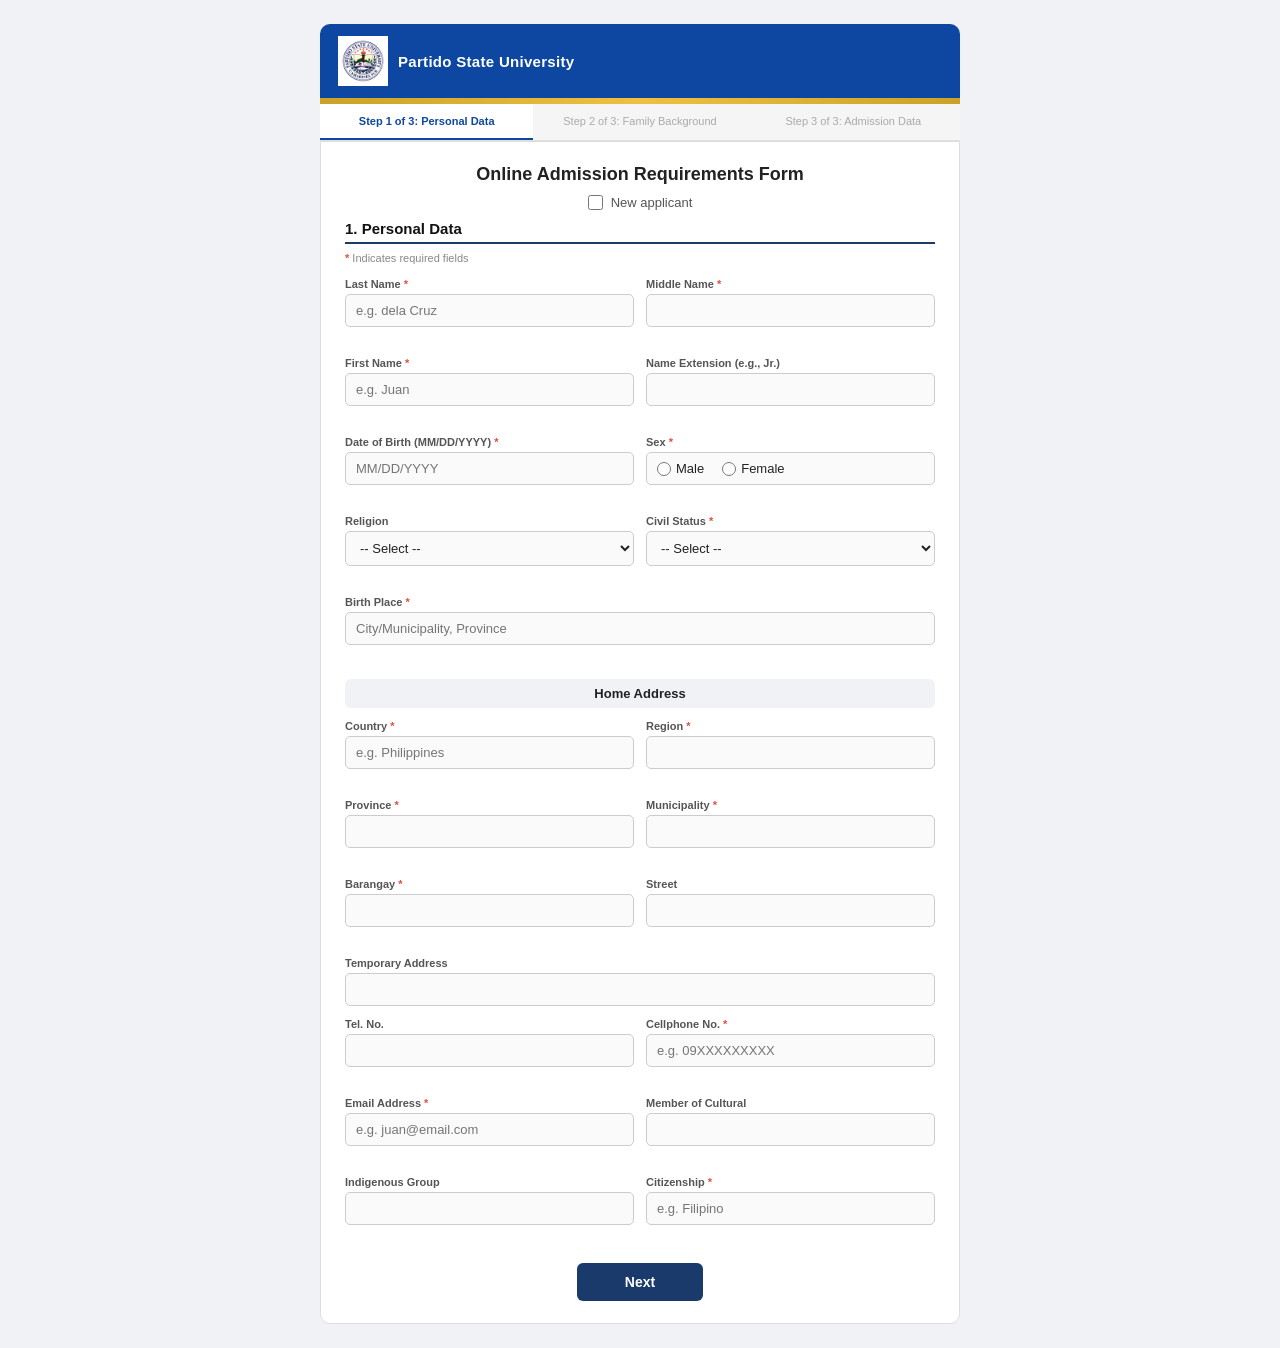
==== Frontend/index.html @ a552ed71 "Add files via upload" ====
<!DOCTYPE html>
<html lang="en">
<head>
  <meta charset="UTF-8">
  <meta name="viewport" content="width=device-width, initial-scale=1.0">
  <title>PSU Online Admission Requirements Form</title>
  <link rel="stylesheet" href="style.css">
</head>
<body>

<div class="wrap">
  
  <!-- ============================
       POPUP: Required Fields
  ============================= -->
  <div class="popup-overlay" id="popupRequired">
    <div class="popup-box">
      <div class="popup-icon">&#9888;</div>
      <h3>Required Fields Incomplete</h3>
      <p>Please fill up all required fields marked with <span class="asterisk">*</span> before proceeding to the next step.</p>
      <button class="popup-btn" onclick="closePopup('popupRequired')">OK, Got it</button>
    </div>
  </div>

  <!-- ============================
       POPUP: Requirements per Type
  ============================= -->
  <div class="popup-overlay" id="popupReqs">
    <div class="popup-box">
      <div class="popup-header" id="popupReqHeader"></div>
      <div class="popup-note">
        &#128247; <strong>Note:</strong> Please take a screenshot of these requirements for your reference.
      </div>
      <ul class="req-list" id="popupReqList"></ul>
      <button class="popup-btn" onclick="closePopup('popupReqs')">OK, I Got It</button>
    </div>
  </div>

  <!-- University Header -->
  <div class="university-header">
     <img src="logo.jpg" alt="PSU Logo" class="logo">
    <span>Partido State University</span>
  </div>
  <div class="gold-bar"></div>


  <!-- Step Tabs -->
  <div class="steps-bar">
    <div class="step-tab active" id="tab1">Step 1 of 3: Personal Data</div>
    <div class="step-tab" id="tab2">Step 2 of 3: Family Background</div>
    <div class="step-tab" id="tab3">Step 3 of 3: Admission Data</div>
  </div>

  <div class="card">
    <div class="card-inner">

      <div class="form-title"> Online Admission Requirements Form</div>

      <!-- New Applicant Checkbox + Control No -->
      <div class="new-applicant">
        <input type="checkbox" id="newApplicantCheck" onchange="toggleControlNo()">
        <label for="newApplicantCheck">New applicant</label>
      </div>
      <div class="control-row" id="controlRow">
        <span class="control-no">Control No: <span id="ctrlNo"></span></span>
        <div class="control-notice">
          &#128247; Please <strong>take note</strong> or <strong>screenshot</strong> your Control No. — you will need it to check for <strong>Approval</strong>, <strong>Exam Result</strong>, and your <strong>Login ID &amp; Password</strong>.
        </div>
      </div>

      <!-- ================================================
           STEP 1: Personal Data
      ================================================= -->
      <div class="step-page active" id="page1">
        <div class="section-title">1. Personal Data</div>
        <p class="req-note"><span class="asterisk">*</span> Indicates required fields</p>
        
        <div class="row2">
          <div class="field">
            <label>Last Name <span class="asterisk">*</span></label>
            <input type="text" class="caps" id="pLastName" placeholder="e.g. dela Cruz">
            <div class="hint" id="hLastName"></div>
          </div>
          <div class="field">
            <label>Middle Name <span class="asterisk">*</span></label>
            <input type="text" class="caps" id="pMiddleName" placeholder="">
          </div>
        </div>

        <div class="row2">
          <div class="field">
            <label>First Name <span class="asterisk">*</span></label>
            <input type="text" class="caps" id="pFirstName" placeholder="e.g. Juan">
            <div class="hint" id="hFirstName"></div>
          </div>
          <div class="field">
            <label>Name Extension (e.g., Jr.)</label>
            <input type="text" class="caps" id="pNameExt" placeholder="">
          </div>
        </div>

        <div class="row2">
          <div class="field">
            <label>Date of Birth (MM/DD/YYYY) <span class="asterisk">*</span></label>
            <input type="text" class="caps" id="pDOB" placeholder="MM/DD/YYYY">
            <div class="hint" id="hDOB"></div>
          </div>
          <div class="sex-field">
            <label>Sex <span class="asterisk">*</span></label>
            <div class="radio-row" id="sexRow">
              <label><input type="radio" name="sex" value="Male"> Male</label>
              <label><input type="radio" name="sex" value="Female"> Female</label>
            </div>
            <div class="hint" id="hSex"></div>
          </div>
        </div>

        <div class="row2">
          <div class="field">
            <label>Religion</label>
            <select id="pReligion">
              <option value="">-- Select --</option>
              <option>Roman Catholic</option>
              <option>Islam</option>
              <option>Iglesia ni Cristo</option>
              <option>Born Again Christian</option>
              <option>Other</option>
            </select>
          </div>
          <div class="field">
            <label>Civil Status <span class="asterisk">*</span></label>
            <select id="pCivilStatus">
              <option value="">-- Select --</option>
              <option>Single</option>
              <option>Married</option>
              <option>Widowed</option>
              <option>Separated</option>
            </select>
            <div class="hint" id="hCivilStatus"></div>
          </div>
        </div>

        <div class="field full">
          <label>Birth Place <span class="asterisk">*</span></label>
          <input type="text" class="caps" id="pBirthPlace" placeholder="City/Municipality, Province">
          <div class="hint" id="hBirthPlace"></div>
        </div>

        <div class="subsection">Home Address</div>

        <div class="row2">
          <div class="field">
            <label>Country <span class="asterisk">*</span></label>
            <input type="text" class="caps" id="pCountry" placeholder="e.g. Philippines">
            <div class="hint" id="hCountry"></div>
          </div>
          <div class="field">
            <label>Region <span class="asterisk">*</span></label>
            <input type="text" class="caps" id="pRegion" placeholder="">
            <div class="hint" id="hRegion"></div>
          </div>
        </div>

        <div class="row2">
          <div class="field">
            <label>Province <span class="asterisk">*</span></label>
            <input type="text" class="caps" id="pProvince" placeholder="">
            <div class="hint" id="hProvince"></div>
          </div>
          <div class="field">
            <label>Municipality <span class="asterisk">*</span></label>
            <input type="text" class="caps" id="pMunicipality" placeholder="">
            <div class="hint" id="hMunicipality"></div>
          </div>
        </div>

        <div class="row2">
          <div class="field">
            <label>Barangay <span class="asterisk">*</span></label>
            <input type="text" class="caps" id="pBarangay" placeholder="">
            <div class="hint" id="hBarangay"></div>
          </div>
          <div class="field">
            <label>Street</label>
            <input type="text" class="caps" id="pStreet" placeholder="">
          </div>
        </div>

        <div class="field full">
          <label>Temporary Address</label>
          <input type="text" class="caps" id="pTempAddr" placeholder="">
        </div>

        <div class="row2">
          <div class="field">
            <label>Tel. No.</label>
            <input type="text" id="pTelNo" placeholder="">
          </div>
          <div class="field">
            <label>Cellphone No. <span class="asterisk">*</span></label>
            <input type="text" id="pCellNo" placeholder="e.g. 09XXXXXXXXX">
            <div class="hint" id="hCellNo"></div>
          </div>
        </div>

        <div class="row2">
          <div class="field">
            <label>Email Address <span class="asterisk">*</span></label>
            <input type="email" id="pEmail" placeholder="e.g. juan@email.com">
            <div class="hint" id="hEmail"></div>
          </div>
          <div class="field">
            <label>Member of Cultural</label>
            <input type="text" class="caps" id="pCultural" placeholder="">
          </div>
        </div>

        <div class="row2">
          <div class="field">
            <label>Indigenous Group</label>
            <input type="text" class="caps" id="pIndigenous" placeholder="">
          </div>
          <div class="field">
            <label>Citizenship <span class="asterisk">*</span></label>
            <input type="text" class="caps" id="pCitizenship" placeholder="e.g. Filipino">
            <div class="hint" id="hCitizenship"></div>
          </div>
        </div>

        <div class="btn-row">
          <button class="btn-next" onclick="goStep(2)">Next</button>
        </div>
      </div><!-- end page1 -->

      <!-- ================================================
           STEP 2: Family Background
      ================================================= -->
      <div class="step-page" id="page2">
        <div class="section-title">2. Family Background</div>

        <div class="subsection">Father</div>
        <div class="row2">
          <div class="field">
            <label>Last Name <span class="asterisk">*</span></label>
            <input type="text" class="caps" id="fLastName" placeholder="">
          </div>
          <div class="field">
            <label>Middle Name <span class="asterisk">*</span></label>
            <input type="text" class="caps" id="fMiddleName" placeholder="">
          </div>
        </div>
        <div class="row2">
          <div class="field">
            <label>First Name <span class="asterisk">*</span></label>
            <input type="text" class="caps" id="fFirstName" placeholder="">
          </div>
          <div class="field">
            <label>CP No.</label>
            <input type="text" id="fCP" placeholder="">
          </div>
        </div>
        <div class="row2">
          <div class="field">
            <label>Occupation</label>
            <input type="text" class="caps" id="fOccupation" placeholder="">
          </div>
          <div class="field">
            <label>Annual Income</label>
            <select id="fIncome">
              <option value="">-- Select --</option>
              <option>Below &#8369;50,000</option>
              <option>&#8369;50,000 &#8211; &#8369;100,000</option>
              <option>&#8369;100,001 &#8211; &#8369;200,000</option>
              <option>Above &#8369;200,000</option>
            </select>
          </div>
        </div>

        <div class="subsection">Mother's Maiden Name</div>
        <div class="row2">
          <div class="field">
            <label>Last Name <span class="asterisk">*</span></label>
            <input type="text" class="caps" id="mLastName" placeholder="">
          </div>
          <div class="field">
            <label>Middle Name <span class="asterisk">*</span></label>
            <input type="text" class="caps" id="mMiddleName" placeholder="">
          </div>
        </div>
        <div class="row2">
          <div class="field">
            <label>First Name <span class="asterisk">*</span></label>
            <input type="text" class="caps" id="mFirstName" placeholder="">
          </div>
          <div class="field">
            <label>CP No.</label>
            <input type="text" id="mCP" placeholder="">
          </div>
        </div>
        <div class="row2">
          <div class="field">
            <label>Occupation</label>
            <input type="text" class="caps" id="mOccupation" placeholder="">
          </div>
          <div class="field">
            <label>Annual Income</label>
            <select id="mIncome">
              <option value="">-- Select --</option>
              <option>Below &#8369;50,000</option>
              <option>&#8369;50,000 &#8211; &#8369;100,000</option>
              <option>&#8369;100,001 &#8211; &#8369;200,000</option>
              <option>Above &#8369;200,000</option>
            </select>
          </div>
        </div>

        <div class="subsection">Guardian</div>
        <div class="field full">
          <label>Complete Name <span class="asterisk">*</span></label>
          <input type="text" class="caps" id="gName" placeholder="">
        </div>
        <div class="row2">
          <div class="field">
            <label>CP No. <span class="asterisk">*</span></label>
            <input type="text" id="gCP" placeholder="">
          </div>
          <div class="field">
            <label>Relationship <span class="asterisk">*</span></label>
            <select id="gRelationship">
              <option value="">-- Select --</option>
              <option>Parent</option>
              <option>Sibling</option>
              <option>Grandparent</option>
              <option>Aunt/Uncle</option>
              <option>Other</option>
            </select>
          </div>
        </div>

        <div class="btn-row">
          <button class="btn-back" onclick="goStep(1)">Back</button>
          <button class="btn-next" onclick="goStep(3)">Next</button>
        </div>
      </div><!-- end page2 -->

      <!-- ================================================
           STEP 3: Admission Data
      ================================================= -->
      <div class="step-page" id="page3">
        <div class="section-title">3. Admission Data</div>

        <div class="row2">
          <div class="field">
            <label>Admission for <span class="asterisk">*</span></label>
            <select id="admFor">
              <option value="">-- Select --</option>
              <option>College</option>
              <option>Graduate School</option>
            </select>
            <div class="hint" id="hAdmFor"></div>
          </div>
          <div class="field">
            <label>As <span class="asterisk">*</span></label>
            <select id="admAs" onchange="onApplicantTypeChange()">
              <option value="">-- Select --</option>
              <option value="Freshman">Freshman</option>
              <option value="Transferee">Transferee</option>
              <option value="Shifter">Shifter</option>
              <option value="Returnee">Returnee</option>
              <option value="PEPT/ALS Graduate">PEPT/ALS Graduate</option>
            </select>
            <div class="hint" id="hAdmAs"></div>
          </div>
        </div>

        <!-- Required Docs Box (shown after selecting type) -->
        <div class="docs-section" id="docsSection">
          <div class="docs-header">
            Required Documents &nbsp;
            <span class="docs-type-label" id="docsTypeLabel"></span>
          </div>
          <div class="docs-info" id="docsInfo"></div>
          <button class="view-req-btn" onclick="showReqPopup()">&#128196; View Requirements</button>
        </div>

        <div class="notice-red">"Please do NOT abbreviate the name of school below."</div>

        <div class="row2">
          <div class="field">
            <label>Name of School <span class="asterisk">*</span></label>
            <input type="text" class="caps" id="sSchoolName" placeholder="">
            <div class="hint" id="hSchoolName"></div>
          </div>
          <div class="field">
            <label>Address of School <span class="asterisk">*</span></label>
            <input type="text" class="caps" id="sSchoolAddr" placeholder="">
            <div class="hint" id="hSchoolAddr"></div>
          </div>
        </div>

        <div class="row2">
          <div class="field">
            <label>Strand</label>
            <input type="text" class="caps" id="sStrand" placeholder="">
          </div>
          <div class="field">
            <label>Year Graduated</label>
            <input type="text" id="sYearGrad" placeholder="">
          </div>
        </div>

        <div class="field full">
          <label>G.W.A &#8211; General Weighted Average</label>
          <input type="text" id="sGWA" placeholder="">
        </div>

        <div class="subsection">Last School Attended (For Transferees)</div>
        <div class="row2">
          <div class="field">
            <label>Name of School</label>
            <input type="text" class="caps" id="tSchoolName" placeholder="">
          </div>
          <div class="field">
            <label>Address of School</label>
            <input type="text" class="caps" id="tSchoolAddr" placeholder="">
          </div>
        </div>
        <div class="row2">
          <div class="field">
            <label>Program</label>
            <input type="text" class="caps" id="tProgram" placeholder="">
          </div>
          <div class="field">
            <label>Last Year Attended (Ex: 2025)</label>
            <input type="text" id="tLastYear" placeholder="">
          </div>
        </div>
        <div class="field full">
          <label>Last Year Level (Ex: 1)</label>
          <input type="text" id="tLastLevel" placeholder="">
        </div>

        <div class="subsection">Incoming Year Level</div>
        <div class="row2">
          <div class="field">
            <label>Year Level (Ex: 1)</label>
            <input type="text" id="iYearLevel" placeholder="">
          </div>
          <div class="field">
            <label>Learner's Ref. No.</label>
            <input type="text" id="iLRN" placeholder="">
          </div>
        </div>
        <div class="field full">
          <label>Campus <span class="asterisk">*</span></label>
          <input type="text" class="caps" id="iCampus" placeholder="">
          <div class="hint" id="hCampus"></div>
        </div>

        <div class="row2">
          <div class="field">
            <label>1. Preferred Course <span class="asterisk">*</span></label>
            <input type="text" class="caps" id="c1" placeholder="">
            <div class="hint" id="hC1"></div>
          </div>
          <div class="field">
            <label>2. Second Course</label>
            <input type="text" class="caps" id="c2" placeholder="">
          </div>
        </div>
        <div class="field full">
          <label>3. Third Course</label>
          <input type="text" class="caps" id="c3" placeholder="">
        </div>

        <div class="confirm-row">
          <input type="checkbox" id="confirmCheck">
          <label for="confirmCheck">Confirm that the information above is correct</label>
        </div>

        <div class="btn-row">
          <button class="btn-back" onclick="goStep(2)">Back</button>
          <button class="btn-next" onclick="submitForm()">Submit</button>
        </div>
      </div><!-- end page3 -->

    </div><!-- card-inner -->
  </div><!-- card -->
</div><!-- wrap -->

<script src="script.js"></script>
</body>
</html>
---- Frontend/style.css ----
/* ===========================
   PSU Online Admission Form
   style.css
=========================== */

* {
  box-sizing: border-box;
  margin: 0;
  padding: 0;
}

body {
  font-family: Arial, sans-serif;
  background: #f0f2f5;
  padding: 24px 16px;
  min-height: 100vh;
}

.wrap {
  max-width: 640px;
  margin: 0 auto;
}

.header {
  display: flex;
  align-items: center;
  gap: 10px;
}

.logo {
  width: 50px;
  height: 50px;
}

/* ============================
   POPUP OVERLAYS
============================ */
.popup-overlay {
  display: none;
  position: fixed;
  inset: 0;
  background: rgba(0, 0, 0, 0.55);
  z-index: 999;
  align-items: center;
  justify-content: center;
}

.popup-overlay.open {
  display: flex;
}

.popup-box {
  background: #fff;
  border-radius: 12px;
  padding: 28px 28px;
  max-width: 400px;
  width: 92%;
  text-align: center;
  box-shadow: 0 10px 40px rgba(0, 0, 0, 0.22);
  animation: popIn 0.2s ease;
}

@keyframes popIn {
  from { transform: scale(0.85); opacity: 0; }
  to   { transform: scale(1);    opacity: 1; }
}

.popup-icon {
  font-size: 40px;
  color: #e67e22;
  margin-bottom: 10px;
}

.popup-box h3 {
  font-size: 16px;
  color: #222;
  margin-bottom: 10px;
}

.popup-box p {
  font-size: 13px;
  color: #555;
  line-height: 1.6;
}

/* Requirements popup — left-aligned */
.popup-header {
  font-size: 15px;
  font-weight: 700;
  color: #0d47a1;
  text-align: left;
  border-bottom: 2px solid #0d47a1;
  padding-bottom: 8px;
  margin-bottom: 12px;
}

.popup-note {
  background: #fffbe6;
  border: 1px solid #ffcc00;
  border-radius: 6px;
  padding: 9px 12px;
  font-size: 12px;
  color: #7a5200;
  line-height: 1.5;
  text-align: left;
  margin-bottom: 12px;
}

.req-list {
  padding-left: 20px;
  display: flex;
  flex-direction: column;
  gap: 8px;
  text-align: left;
}

.req-list li {
  font-size: 13px;
  color: #333;
  line-height: 1.5;
}

.popup-btn {
  margin-top: 18px;
  width: 100%;
  padding: 10px;
  background: #0d47a1;
  color: #fff;
  border: none;
  border-radius: 6px;
  font-size: 13px;
  font-weight: 700;
  cursor: pointer;
  transition: background 0.15s;
}

.popup-btn:hover {
  background: #0d47a1;
}

/* ============================
   UNIVERSITY HEADER
============================ */
.university-header {
  display: flex;
  align-items: center;
  gap: 10px;
  background: #0d47a1;
  padding: 12px 18px;
  border-radius: 10px 10px 0 0;
}

.uni-logo {
  width: 40px;
  height: 40px;
  border-radius: 50%;
  background: #fff;
  display: flex;
  align-items: center;
  justify-content: center;
  font-size: 11px;
  font-weight: 700;
  color: #0d47a1;
  flex-shrink: 0;
}

.university-header span {
  color: #fff;
  font-size: 15px;
  font-weight: 700;
  letter-spacing: 0.02em;
}

.gold-bar {
  height: 6px;
  background: linear-gradient(90deg, #c9a227, #f0c040, #c9a227);
}

/* ============================
   STEP TABS
============================ */
.steps-bar {
  display: flex;
  background: #f5f5f5;
  border-bottom: 1px solid #e0e0e0;
}

.step-tab {
  flex: 1;
  padding: 10px 6px;
  font-size: 11px;
  text-align: center;
  color: #aaa;
  border-bottom: 2px solid transparent;
  line-height: 1.3;
  transition: color 0.2s, border-color 0.2s, background 0.2s;
}

.step-tab.active {
  color: #0d47a1;
  border-bottom-color: #0d47a1;
  font-weight: 700;
  background: #fff;
}

.step-tab.done {
  color: #adb5bd;
}

/* ============================
   CARD
============================ */
.card {
  background: #fff;
  border: 1px solid #ddd;
  border-radius: 0 0 10px 10px;
}

.card-inner {
  padding: 22px 24px;
}

/* ============================
   FORM HEADER
============================ */
.form-title {
  font-size: 18px;
  font-weight: 700;
  text-align: center;
  color: #222;
  margin-bottom: 10px;
}

.new-applicant {
  display: flex;
  align-items: center;
  gap: 8px;
  justify-content: center;
  font-size: 13px;
  color: #555;
  margin-bottom: 10px;
}

.new-applicant input[type="checkbox"] {
  width: 15px;
  height: 15px;
  accent-color: #1a3a6b;
  cursor: pointer;
}

.new-applicant label {
  cursor: pointer;
  font-size: 13px;
  color: #555;
}

/* Control Number — hidden by default */
.control-row {
  display: none;
  text-align: center;
  margin-bottom: 14px;
  animation: fadeIn 0.3s ease;
}

@keyframes fadeIn {
  from { opacity: 0; transform: translateY(-6px); }
  to   { opacity: 1; transform: translateY(0); }
}

.control-no {
  font-size: 14px;
  font-weight: 700;
  color: #1a3a6b;
  text-decoration: underline;
  display: block;
  margin-bottom: 6px;
}

.control-notice {
  background: #fffbe6;
  border: 1px solid #f0c040;
  border-radius: 6px;
  padding: 9px 14px;
  font-size: 12px;
  color: #7a5200;
  line-height: 1.6;
}

/* ============================
   SECTION & SUBSECTION TITLES
============================ */
.section-title {
  font-size: 15px;
  font-weight: 700;
  color: #111;
  border-bottom: 2px solid #1a3a6b;
  padding-bottom: 5px;
  margin-bottom: 8px;
}

.req-note {
  font-size: 11px;
  color: #888;
  margin-bottom: 14px;
}

.subsection {
  font-size: 13px;
  font-weight: 700;
  text-align: center;
  color: #222;
  background: #f0f2f5;
  padding: 7px;
  border-radius: 6px;
  margin: 16px 0 12px;
}

.notice-red {
  font-size: 12px;
  color: #c0392b;
  font-style: italic;
  text-align: center;
  margin: 6px 0 12px;
  font-weight: 700;
}

/* ============================
   ASTERISK
============================ */
.asterisk {
  color: #e74c3c;
  font-weight: 700;
}

/* ============================
   REQUIRED DOCS SECTION (Step 3)
============================ */
.docs-section {
  display: none;
  background: #eaf2ff;
  border: 1px solid #aac4e8;
  border-radius: 8px;
  padding: 12px 14px;
  margin-bottom: 14px;
  animation: fadeIn 0.25s ease;
}

.docs-header {
  font-size: 13px;
  font-weight: 700;
  color: #1a3a6b;
  margin-bottom: 6px;
}

.docs-type-label {
  display: inline-block;
  background: #1a3a6b;
  color: #fff;
  font-size: 11px;
  border-radius: 4px;
  padding: 2px 8px;
  margin-left: 4px;
  font-weight: 600;
}

.docs-info {
  font-size: 12px;
  color: #555;
  margin-bottom: 10px;
  line-height: 1.5;
}

.view-req-btn {
  padding: 8px 18px;
  background: #1a3a6b;
  color: #fff;
  border: none;
  border-radius: 5px;
  font-size: 12px;
  font-weight: 700;
  cursor: pointer;
  transition: background 0.15s;
}

.view-req-btn:hover {
  background: #14305a;
}

/* ============================
   GRID LAYOUTS
============================ */
.row2 {
  display: grid;
  grid-template-columns: 1fr 1fr;
  gap: 12px;
  margin-bottom: 12px;
}

/* ============================
   FORM FIELDS
============================ */
.field {
  display: flex;
  flex-direction: column;
  gap: 4px;
}

.field.full {
  margin-bottom: 12px;
}

.field label,
.sex-field > label {
  font-size: 11px;
  color: #555;
  font-weight: 600;
}

.field input,
.field select {
  padding: 8px 10px;
  border: 1px solid #ccc;
  border-radius: 5px;
  background: #fafafa;
  color: #222;
  font-size: 13px;
  width: 100%;
  transition: border-color 0.15s, box-shadow 0.15s;
}

.field input:focus,
.field select:focus {
  outline: none;
  border-color: #1a3a6b;
  box-shadow: 0 0 0 3px rgba(26, 58, 107, 0.12);
  background: #fff;
}

.field input.err,
.field select.err {
  border-color: #e74c3c;
  background: #fff8f8;
}

/* ============================
   HINT / ERROR TEXT
============================ */
.hint {
  font-size: 11px;
  color: #e74c3c;
  min-height: 14px;
}

/* ============================
   SEX RADIO ROW
============================ */
.sex-field {
  display: flex;
  flex-direction: column;
  gap: 4px;
}

.radio-row {
  display: flex;
  align-items: center;
  gap: 18px;
  padding: 8px 10px;
  border: 1px solid #ccc;
  border-radius: 5px;
  background: #fafafa;
}

.radio-row.err {
  border-color: #e74c3c;
  background: #fff8f8;
}

.radio-row label {
  font-size: 13px;
  color: #222;
  display: flex;
  align-items: center;
  gap: 5px;
  cursor: pointer;
  font-weight: 400;
}

.radio-row input[type="radio"] {
  accent-color: #1a3a6b;
  width: 14px;
  height: 14px;
}

/* ============================
   CONFIRM ROW
============================ */
.confirm-row {
  display: flex;
  align-items: center;
  gap: 8px;
  font-size: 13px;
  color: #333;
  margin: 14px 0 4px;
}

.confirm-row input[type="checkbox"] {
  width: 14px;
  height: 14px;
  accent-color: #1a3a6b;
  cursor: pointer;
}

.confirm-row label {
  cursor: pointer;
}

/* ============================
   BUTTONS
============================ */
.btn-row {
  display: flex;
  justify-content: center;
  gap: 12px;
  margin-top: 20px;
}

.btn-next {
  padding: 11px 48px;
  background: #1a3a6b;
  color: #fff;
  border: none;
  border-radius: 6px;
  font-size: 14px;
  font-weight: 700;
  cursor: pointer;
  transition: background 0.15s, transform 0.1s;
}

.btn-next:hover { background: #14305a; }
.btn-next:active { transform: scale(0.97); }

.btn-back {
  padding: 11px 32px;
  background: #e8e8e8;
  color: #333;
  border: 1px solid #ccc;
  border-radius: 6px;
  font-size: 14px;
  font-weight: 700;
  cursor: pointer;
  transition: background 0.15s;
}

.btn-back:hover { background: #d8d8d8; }

/* ============================
   STEP PAGES
============================ */
.step-page {
  display: none;
}

.step-page.active {
  display: block;
}

/* ============================
   RESPONSIVE
============================ */
@media (max-width: 480px) {
  .row2 { grid-template-columns: 1fr; }
  .card-inner { padding: 16px; }
  .step-tab { font-size: 10px; padding: 8px 4px; }
}
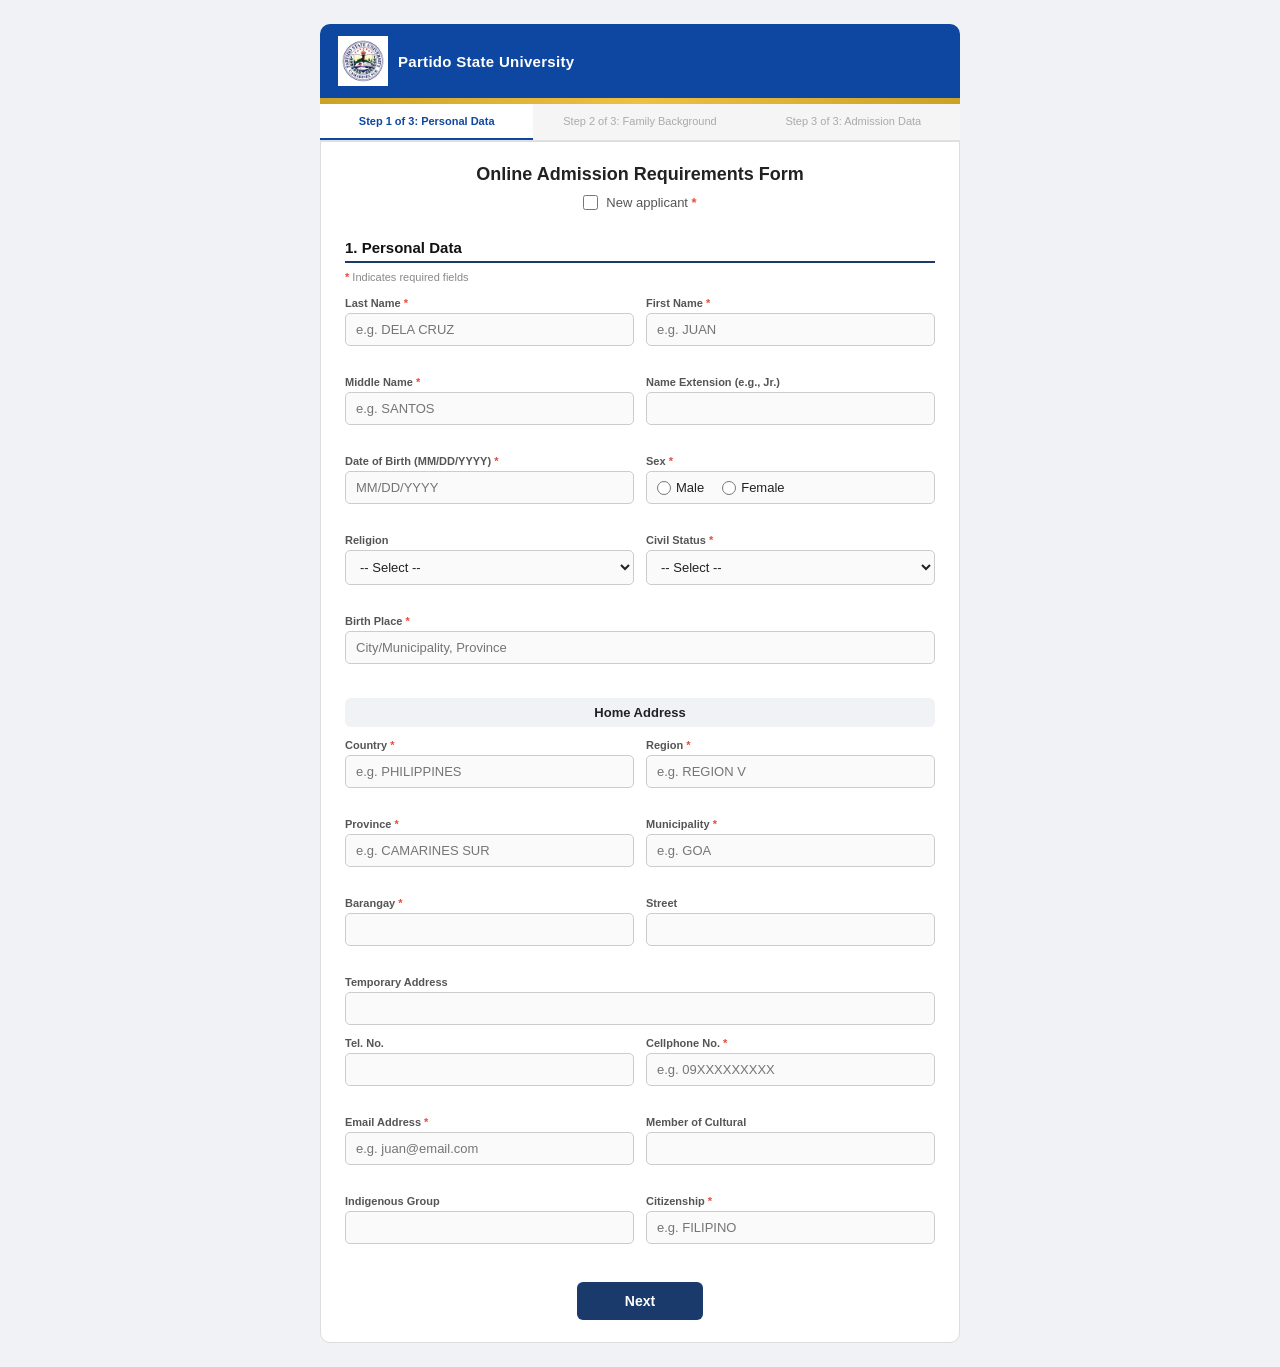
==== commit ed228b09: "Update index.html" ====
--- a/Frontend/index.html
+++ b/Frontend/index.html
@@ -2,7 +2,7 @@
 <html lang="en">
 <head>
   <meta charset="UTF-8">
-  <meta name="viewport" content="width=device-width, initial-scale=1.0">
+  <meta name="viewport" content="width=device-width, initial-scale=1.0, user-scalable=yes">
   <title>PSU Online Admission Requirements Form</title>
   <link rel="stylesheet" href="style.css">
 </head>
@@ -15,7 +15,7 @@
   ============================= -->
   <div class="popup-overlay" id="popupRequired">
     <div class="popup-box">
-      <div class="popup-icon">&#9888;</div>
+      <div class="popup-icon">⚠️</div>
       <h3>Required Fields Incomplete</h3>
       <p>Please fill up all required fields marked with <span class="asterisk">*</span> before proceeding to the next step.</p>
       <button class="popup-btn" onclick="closePopup('popupRequired')">OK, Got it</button>
@@ -29,20 +29,31 @@
     <div class="popup-box">
       <div class="popup-header" id="popupReqHeader"></div>
       <div class="popup-note">
-        &#128247; <strong>Note:</strong> Please take a screenshot of these requirements for your reference.
+        📷 <strong>Note:</strong> Please take a screenshot of these requirements for your reference.
       </div>
       <ul class="req-list" id="popupReqList"></ul>
       <button class="popup-btn" onclick="closePopup('popupReqs')">OK, I Got It</button>
     </div>
   </div>
 
+  <!-- ============================
+       POPUP: Control Number Required
+  ============================= -->
+  <div class="popup-overlay" id="popupControlRequired">
+    <div class="popup-box">
+      <div class="popup-icon">⚠️</div>
+      <h3>Control Number Required</h3>
+      <p>Please check the "New applicant" checkbox to generate your Control Number before proceeding.</p>
+      <button class="popup-btn" onclick="closePopup('popupControlRequired')">OK, Got it</button>
+    </div>
+  </div>
+
   <!-- University Header -->
   <div class="university-header">
-     <img src="logo.jpg" alt="PSU Logo" class="logo">
+    <img src="logo.jpg" alt="PSU Logo" class="logo">
     <span>Partido State University</span>
   </div>
   <div class="gold-bar"></div>
-
 
   <!-- Step Tabs -->
   <div class="steps-bar">
@@ -54,17 +65,18 @@
   <div class="card">
     <div class="card-inner">
 
-      <div class="form-title"> Online Admission Requirements Form</div>
+      <div class="form-title">Online Admission Requirements Form</div>
 
       <!-- New Applicant Checkbox + Control No -->
-      <div class="new-applicant">
+      <div class="new-applicant" id="newApplicantSection">
         <input type="checkbox" id="newApplicantCheck" onchange="toggleControlNo()">
-        <label for="newApplicantCheck">New applicant</label>
+        <label for="newApplicantCheck">New applicant <span class="asterisk">*</span></label>
       </div>
+      <div class="hint" id="hNewApplicant" style="text-align: center; margin-bottom: 5px;"></div>
       <div class="control-row" id="controlRow">
         <span class="control-no">Control No: <span id="ctrlNo"></span></span>
         <div class="control-notice">
-          &#128247; Please <strong>take note</strong> or <strong>screenshot</strong> your Control No. — you will need it to check for <strong>Approval</strong>, <strong>Exam Result</strong>, and your <strong>Login ID &amp; Password</strong>.
+          📷 Please <strong>take note</strong> or <strong>screenshot</strong> your Control No. — you will need it to check for <strong>Approval</strong>, <strong>Exam Result</strong>, and your <strong>Login ID &amp; Password</strong>.
         </div>
       </div>
 
@@ -78,20 +90,21 @@
         <div class="row2">
           <div class="field">
             <label>Last Name <span class="asterisk">*</span></label>
-            <input type="text" class="caps" id="pLastName" placeholder="e.g. dela Cruz">
+            <input type="text" class="caps" id="pLastName" placeholder="e.g. DELA CRUZ">
             <div class="hint" id="hLastName"></div>
           </div>
           <div class="field">
+            <label>First Name <span class="asterisk">*</span></label>
+            <input type="text" class="caps" id="pFirstName" placeholder="e.g. JUAN">
+            <div class="hint" id="hFirstName"></div>
+          </div>
+        </div>
+
+        <div class="row2">
+          <div class="field">
             <label>Middle Name <span class="asterisk">*</span></label>
-            <input type="text" class="caps" id="pMiddleName" placeholder="">
-          </div>
-        </div>
-
-        <div class="row2">
-          <div class="field">
-            <label>First Name <span class="asterisk">*</span></label>
-            <input type="text" class="caps" id="pFirstName" placeholder="e.g. Juan">
-            <div class="hint" id="hFirstName"></div>
+            <input type="text" class="caps" id="pMiddleName" placeholder="e.g. SANTOS">
+            <div class="hint" id="hMiddleName"></div>
           </div>
           <div class="field">
             <label>Name Extension (e.g., Jr.)</label>
@@ -102,7 +115,7 @@
         <div class="row2">
           <div class="field">
             <label>Date of Birth (MM/DD/YYYY) <span class="asterisk">*</span></label>
-            <input type="text" class="caps" id="pDOB" placeholder="MM/DD/YYYY">
+            <input type="text" class="caps" id="pDOB" placeholder="MM/DD/YYYY" maxlength="10">
             <div class="hint" id="hDOB"></div>
           </div>
           <div class="sex-field">
@@ -151,12 +164,12 @@
         <div class="row2">
           <div class="field">
             <label>Country <span class="asterisk">*</span></label>
-            <input type="text" class="caps" id="pCountry" placeholder="e.g. Philippines">
+            <input type="text" class="caps" id="pCountry" placeholder="e.g. PHILIPPINES">
             <div class="hint" id="hCountry"></div>
           </div>
           <div class="field">
             <label>Region <span class="asterisk">*</span></label>
-            <input type="text" class="caps" id="pRegion" placeholder="">
+            <input type="text" class="caps" id="pRegion" placeholder="e.g. REGION V">
             <div class="hint" id="hRegion"></div>
           </div>
         </div>
@@ -164,12 +177,12 @@
         <div class="row2">
           <div class="field">
             <label>Province <span class="asterisk">*</span></label>
-            <input type="text" class="caps" id="pProvince" placeholder="">
+            <input type="text" class="caps" id="pProvince" placeholder="e.g. CAMARINES SUR">
             <div class="hint" id="hProvince"></div>
           </div>
           <div class="field">
             <label>Municipality <span class="asterisk">*</span></label>
-            <input type="text" class="caps" id="pMunicipality" placeholder="">
+            <input type="text" class="caps" id="pMunicipality" placeholder="e.g. GOA">
             <div class="hint" id="hMunicipality"></div>
           </div>
         </div>
@@ -198,7 +211,7 @@
           </div>
           <div class="field">
             <label>Cellphone No. <span class="asterisk">*</span></label>
-            <input type="text" id="pCellNo" placeholder="e.g. 09XXXXXXXXX">
+            <input type="text" id="pCellNo" maxlength="11" placeholder="e.g. 09XXXXXXXXX">
             <div class="hint" id="hCellNo"></div>
           </div>
         </div>
@@ -222,7 +235,7 @@
           </div>
           <div class="field">
             <label>Citizenship <span class="asterisk">*</span></label>
-            <input type="text" class="caps" id="pCitizenship" placeholder="e.g. Filipino">
+            <input type="text" class="caps" id="pCitizenship" placeholder="e.g. FILIPINO">
             <div class="hint" id="hCitizenship"></div>
           </div>
         </div>
@@ -237,26 +250,30 @@
       ================================================= -->
       <div class="step-page" id="page2">
         <div class="section-title">2. Family Background</div>
+        <p class="req-note"><span class="asterisk">*</span> Indicates required fields</p>
 
         <div class="subsection">Father</div>
         <div class="row2">
           <div class="field">
             <label>Last Name <span class="asterisk">*</span></label>
             <input type="text" class="caps" id="fLastName" placeholder="">
-          </div>
+            <div class="hint" id="hFLastName"></div>
+          </div>
+          <div class="field">
+            <label>First Name <span class="asterisk">*</span></label>
+            <input type="text" class="caps" id="fFirstName" placeholder="">
+            <div class="hint" id="hFFirstName"></div>
+          </div>
+        </div>
+        <div class="row2">
           <div class="field">
             <label>Middle Name <span class="asterisk">*</span></label>
             <input type="text" class="caps" id="fMiddleName" placeholder="">
-          </div>
-        </div>
-        <div class="row2">
-          <div class="field">
-            <label>First Name <span class="asterisk">*</span></label>
-            <input type="text" class="caps" id="fFirstName" placeholder="">
-          </div>
-          <div class="field">
-            <label>CP No.</label>
-            <input type="text" id="fCP" placeholder="">
+            <div class="hint" id="hFMiddleName"></div>
+          </div>
+          <div class="field">
+            <label>CP No. (max 11 digits)</label>
+            <input type="text" id="fCP" maxlength="11" placeholder="09XXXXXXXXX">
           </div>
         </div>
         <div class="row2">
@@ -268,10 +285,10 @@
             <label>Annual Income</label>
             <select id="fIncome">
               <option value="">-- Select --</option>
-              <option>Below &#8369;50,000</option>
-              <option>&#8369;50,000 &#8211; &#8369;100,000</option>
-              <option>&#8369;100,001 &#8211; &#8369;200,000</option>
-              <option>Above &#8369;200,000</option>
+              <option>Below ₱50,000</option>
+              <option>₱50,000 – ₱100,000</option>
+              <option>₱100,001 – ₱200,000</option>
+              <option>Above ₱200,000</option>
             </select>
           </div>
         </div>
@@ -281,20 +298,23 @@
           <div class="field">
             <label>Last Name <span class="asterisk">*</span></label>
             <input type="text" class="caps" id="mLastName" placeholder="">
-          </div>
+            <div class="hint" id="hMLastName"></div>
+          </div>
+          <div class="field">
+            <label>First Name <span class="asterisk">*</span></label>
+            <input type="text" class="caps" id="mFirstName" placeholder="">
+            <div class="hint" id="hMFirstName"></div>
+          </div>
+        </div>
+        <div class="row2">
           <div class="field">
             <label>Middle Name <span class="asterisk">*</span></label>
             <input type="text" class="caps" id="mMiddleName" placeholder="">
-          </div>
-        </div>
-        <div class="row2">
-          <div class="field">
-            <label>First Name <span class="asterisk">*</span></label>
-            <input type="text" class="caps" id="mFirstName" placeholder="">
-          </div>
-          <div class="field">
-            <label>CP No.</label>
-            <input type="text" id="mCP" placeholder="">
+            <div class="hint" id="hMMiddleName"></div>
+          </div>
+          <div class="field">
+            <label>CP No. (max 11 digits)</label>
+            <input type="text" id="mCP" maxlength="11" placeholder="09XXXXXXXXX">
           </div>
         </div>
         <div class="row2">
@@ -306,10 +326,10 @@
             <label>Annual Income</label>
             <select id="mIncome">
               <option value="">-- Select --</option>
-              <option>Below &#8369;50,000</option>
-              <option>&#8369;50,000 &#8211; &#8369;100,000</option>
-              <option>&#8369;100,001 &#8211; &#8369;200,000</option>
-              <option>Above &#8369;200,000</option>
+              <option>Below ₱50,000</option>
+              <option>₱50,000 – ₱100,000</option>
+              <option>₱100,001 – ₱200,000</option>
+              <option>Above ₱200,000</option>
             </select>
           </div>
         </div>
@@ -318,11 +338,13 @@
         <div class="field full">
           <label>Complete Name <span class="asterisk">*</span></label>
           <input type="text" class="caps" id="gName" placeholder="">
+          <div class="hint" id="hGName"></div>
         </div>
         <div class="row2">
           <div class="field">
             <label>CP No. <span class="asterisk">*</span></label>
-            <input type="text" id="gCP" placeholder="">
+            <input type="text" id="gCP" maxlength="11" placeholder="09XXXXXXXXX">
+            <div class="hint" id="hGCP"></div>
           </div>
           <div class="field">
             <label>Relationship <span class="asterisk">*</span></label>
@@ -334,6 +356,7 @@
               <option>Aunt/Uncle</option>
               <option>Other</option>
             </select>
+            <div class="hint" id="hGRelationship"></div>
           </div>
         </div>
 
@@ -348,6 +371,7 @@
       ================================================= -->
       <div class="step-page" id="page3">
         <div class="section-title">3. Admission Data</div>
+        <p class="req-note"><span class="asterisk">*</span> Indicates required fields</p>
 
         <div class="row2">
           <div class="field">
@@ -373,94 +397,121 @@
           </div>
         </div>
 
-        <!-- Required Docs Box (shown after selecting type) -->
+        <!-- Instruction Message based on selection -->
+        <div id="instructionMessage" class="instruction-message" style="display: none;"></div>
+
+        <!-- Required Docs Box -->
         <div class="docs-section" id="docsSection">
           <div class="docs-header">
             Required Documents &nbsp;
             <span class="docs-type-label" id="docsTypeLabel"></span>
           </div>
           <div class="docs-info" id="docsInfo"></div>
-          <button class="view-req-btn" onclick="showReqPopup()">&#128196; View Requirements</button>
+          <button class="view-req-btn" onclick="showReqPopup()">📄 View Requirements</button>
         </div>
 
         <div class="notice-red">"Please do NOT abbreviate the name of school below."</div>
 
-        <div class="row2">
-          <div class="field">
-            <label>Name of School <span class="asterisk">*</span></label>
-            <input type="text" class="caps" id="sSchoolName" placeholder="">
-            <div class="hint" id="hSchoolName"></div>
-          </div>
-          <div class="field">
-            <label>Address of School <span class="asterisk">*</span></label>
-            <input type="text" class="caps" id="sSchoolAddr" placeholder="">
-            <div class="hint" id="hSchoolAddr"></div>
-          </div>
-        </div>
-
-        <div class="row2">
-          <div class="field">
-            <label>Strand</label>
-            <input type="text" class="caps" id="sStrand" placeholder="">
-          </div>
-          <div class="field">
-            <label>Year Graduated</label>
-            <input type="text" id="sYearGrad" placeholder="">
-          </div>
-        </div>
-
-        <div class="field full">
-          <label>G.W.A &#8211; General Weighted Average</label>
-          <input type="text" id="sGWA" placeholder="">
-        </div>
-
-        <div class="subsection">Last School Attended (For Transferees)</div>
-        <div class="row2">
-          <div class="field">
-            <label>Name of School</label>
-            <input type="text" class="caps" id="tSchoolName" placeholder="">
-          </div>
-          <div class="field">
-            <label>Address of School</label>
-            <input type="text" class="caps" id="tSchoolAddr" placeholder="">
-          </div>
-        </div>
-        <div class="row2">
-          <div class="field">
-            <label>Program</label>
-            <input type="text" class="caps" id="tProgram" placeholder="">
-          </div>
-          <div class="field">
-            <label>Last Year Attended (Ex: 2025)</label>
-            <input type="text" id="tLastYear" placeholder="">
-          </div>
-        </div>
-        <div class="field full">
-          <label>Last Year Level (Ex: 1)</label>
-          <input type="text" id="tLastLevel" placeholder="">
+        <!-- HIGH SCHOOL SECTION (for Freshman and ALS Graduate) -->
+        <div id="highSchoolSection">
+          <div class="subsection">High School / Senior High School</div>
+          <div class="row2">
+            <div class="field">
+              <label>Name of School <span class="asterisk" id="schoolNameAsterisk">*</span></label>
+              <input type="text" class="caps" id="sSchoolName" placeholder="">
+              <div class="hint" id="hSchoolName"></div>
+            </div>
+            <div class="field">
+              <label>Address of School <span class="asterisk" id="schoolAddrAsterisk">*</span></label>
+              <input type="text" class="caps" id="sSchoolAddr" placeholder="">
+              <div class="hint" id="hSchoolAddr"></div>
+            </div>
+          </div>
+
+          <div class="row2">
+            <div class="field">
+              <label>Strand <span class="asterisk" id="strandAsterisk">*</span></label>
+              <input type="text" class="caps" id="sStrand" placeholder="e.g. STEM, ABM">
+              <div class="hint" id="hStrand"></div>
+            </div>
+            <div class="field">
+              <label>Year Graduated <span class="asterisk" id="yearGradAsterisk">*</span></label>
+              <input type="text" id="sYearGrad" placeholder="YYYY" maxlength="4">
+              <div class="hint" id="hYearGrad"></div>
+            </div>
+          </div>
+
+          <div class="field full">
+            <label>G.W.A – General Weighted Average <span class="asterisk" id="gwaAsterisk">*</span></label>
+            <input type="text" id="sGWA" placeholder="e.g. 89.5 or 1.75">
+            <div class="hint" id="hGWA"></div>
+          </div>
+        </div>
+
+        <!-- LAST SCHOOL ATTENDED SECTION (for Transferee, Shifter, Returnee) -->
+        <div id="lastSchoolSection">
+          <div class="subsection">Last School Attended</div>
+          <div class="row2">
+            <div class="field">
+              <label>Name of School <span class="asterisk" id="lastSchoolNameAsterisk">*</span></label>
+              <input type="text" class="caps" id="tSchoolName" placeholder="">
+              <div class="hint" id="hTSchoolName"></div>
+            </div>
+            <div class="field">
+              <label>Address of School <span class="asterisk" id="lastSchoolAddrAsterisk">*</span></label>
+              <input type="text" class="caps" id="tSchoolAddr" placeholder="">
+              <div class="hint" id="hTSchoolAddr"></div>
+            </div>
+          </div>
+          <div class="row2">
+            <div class="field">
+              <label>Program <span class="asterisk" id="programAsterisk">*</span></label>
+              <input type="text" class="caps" id="tProgram" placeholder="">
+              <div class="hint" id="hTProgram"></div>
+            </div>
+            <div class="field">
+              <label>Last Year Attended <span class="asterisk" id="lastYearAsterisk">*</span></label>
+              <input type="text" id="tLastYear" placeholder="YYYY">
+              <div class="hint" id="hTLastYear"></div>
+            </div>
+          </div>
+          <div class="row2">
+            <div class="field">
+              <label>Last Year Level <span class="asterisk" id="lastLevelAsterisk">*</span></label>
+              <input type="text" id="tLastLevel" placeholder="e.g. 1st Year">
+              <div class="hint" id="hTLastLevel"></div>
+            </div>
+            <div class="field">
+              <label>G.W.A – General Weighted Average <span class="asterisk" id="lastGwaAsterisk">*</span></label>
+              <input type="text" id="tGWA" placeholder="e.g. 85.5 or 2.00">
+              <div class="hint" id="hTGWA"></div>
+            </div>
+          </div>
         </div>
 
         <div class="subsection">Incoming Year Level</div>
         <div class="row2">
           <div class="field">
-            <label>Year Level (Ex: 1)</label>
-            <input type="text" id="iYearLevel" placeholder="">
-          </div>
-          <div class="field">
-            <label>Learner's Ref. No.</label>
-            <input type="text" id="iLRN" placeholder="">
+            <label>Year Level <span class="asterisk">*</span></label>
+            <input type="text" id="iYearLevel" placeholder="e.g. 1, 2, 3, 4">
+            <div class="hint" id="hYearLevel"></div>
+          </div>
+          <div class="field">
+            <label>Learner's Ref. No. <span class="asterisk" id="lrnAsterisk">*</span></label>
+            <input type="text" id="iLRN" placeholder="LRN (12 digits)">
+            <div class="hint" id="hLRN"></div>
           </div>
         </div>
         <div class="field full">
           <label>Campus <span class="asterisk">*</span></label>
-          <input type="text" class="caps" id="iCampus" placeholder="">
+          <input type="text" class="caps" id="iCampus" placeholder="e.g. MAIN CAMPUS">
           <div class="hint" id="hCampus"></div>
         </div>
 
         <div class="row2">
           <div class="field">
             <label>1. Preferred Course <span class="asterisk">*</span></label>
-            <input type="text" class="caps" id="c1" placeholder="">
+            <input type="text" class="caps" id="c1" placeholder="e.g. BS INFORMATICS">
             <div class="hint" id="hC1"></div>
           </div>
           <div class="field">
@@ -490,4 +541,4 @@
 
 <script src="script.js"></script>
 </body>
-</html>+</html>
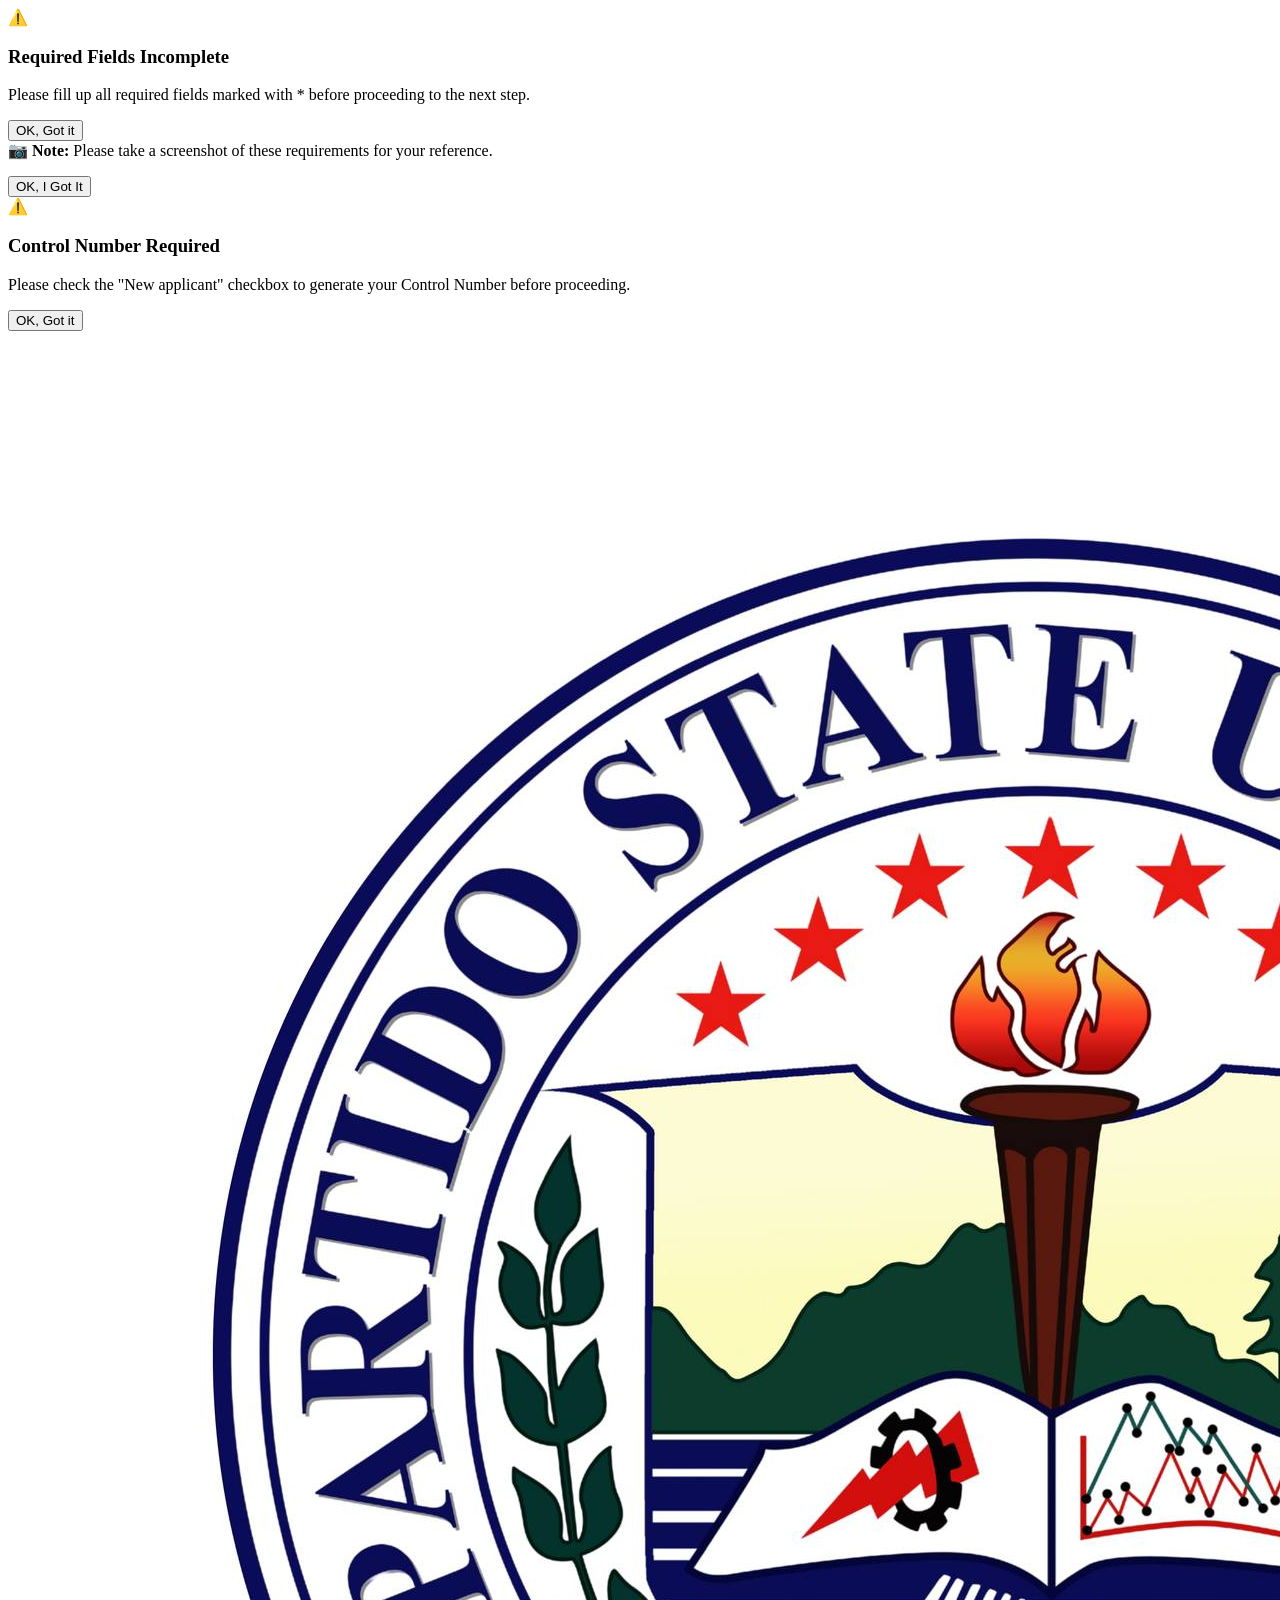
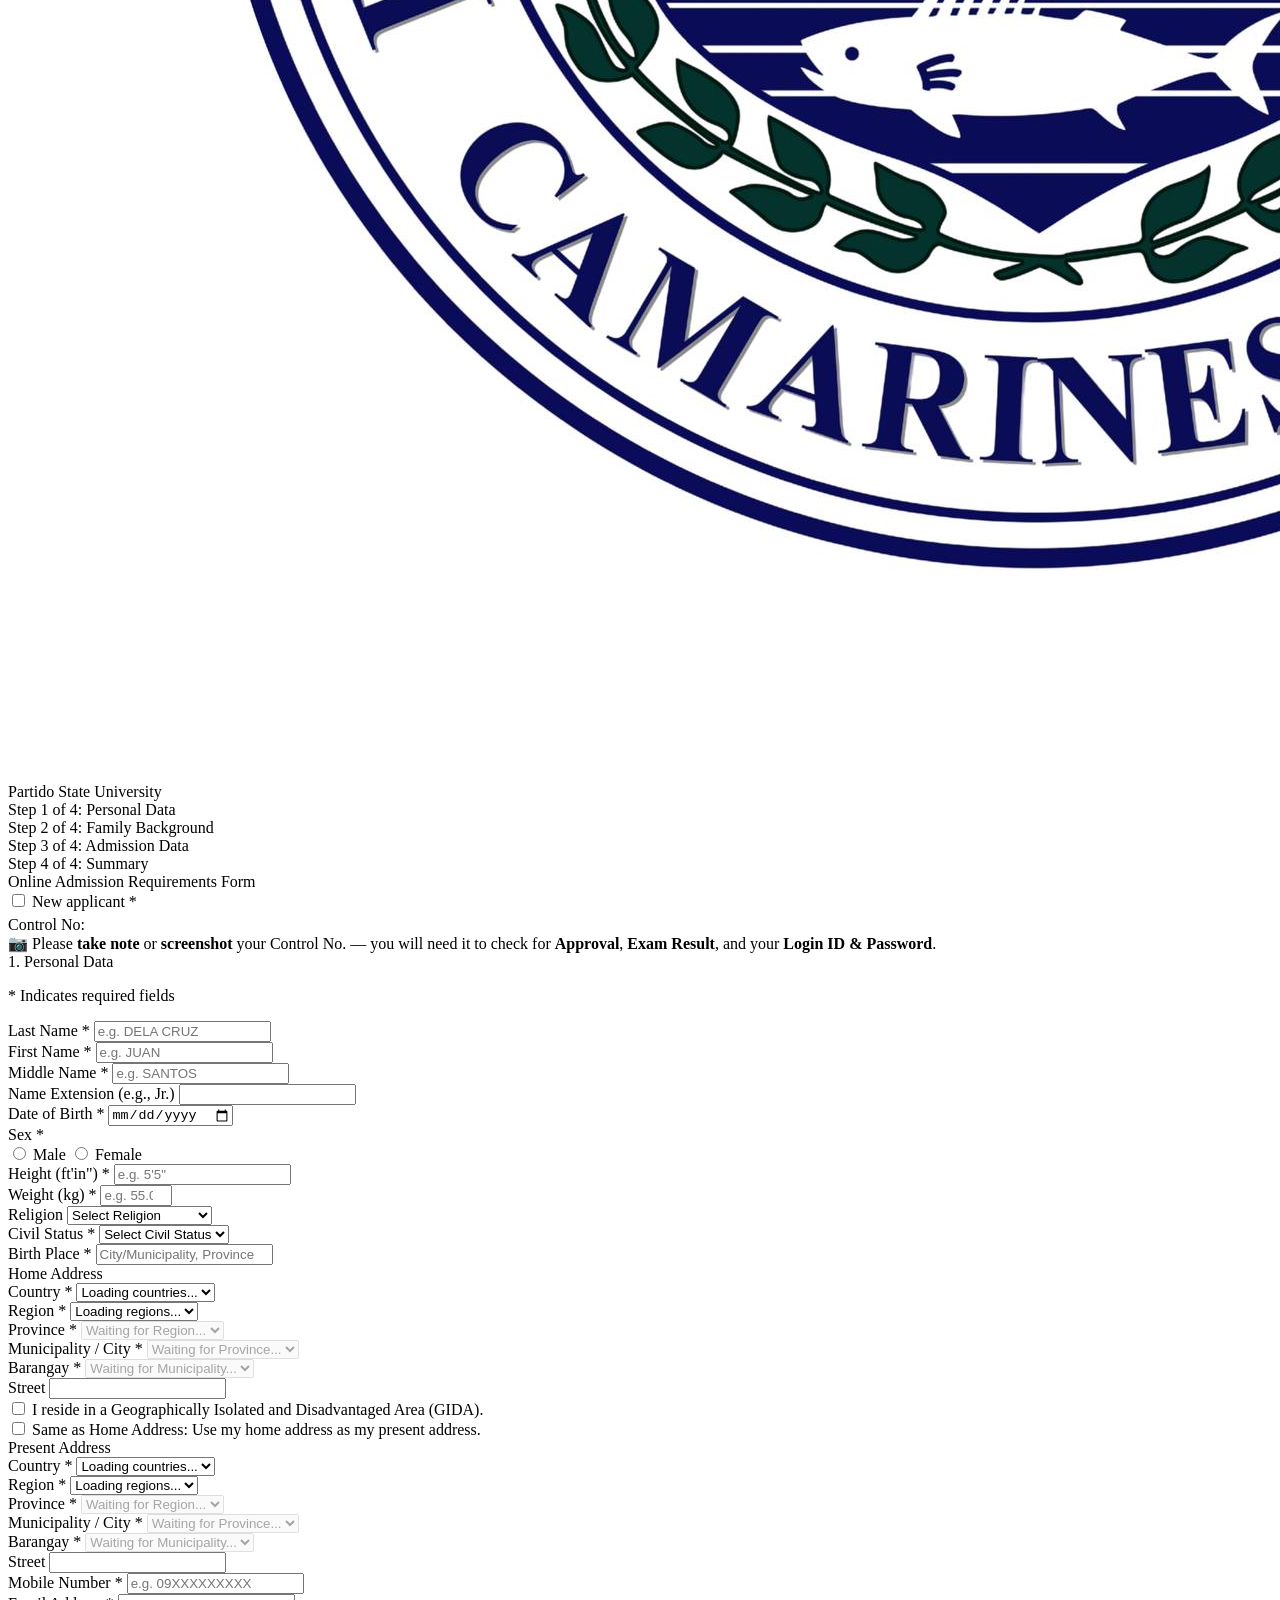
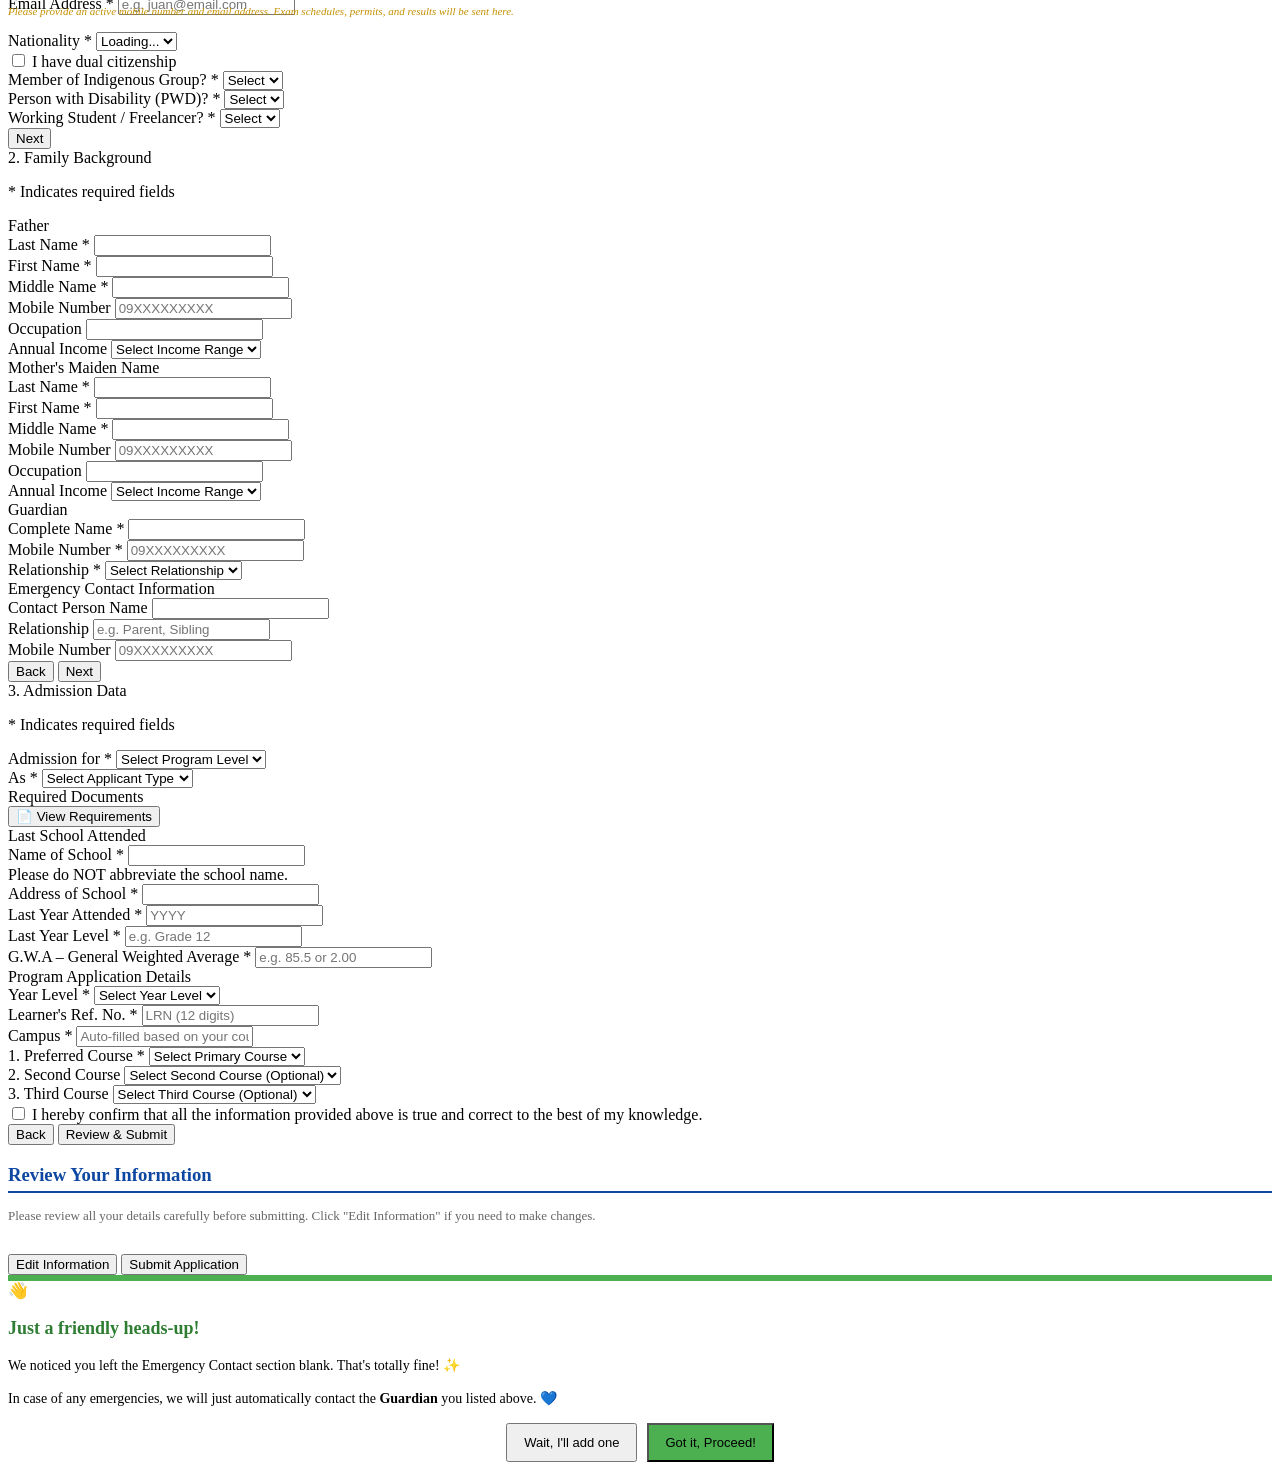
==== commit 96994e86: "Add files via upload" ====
--- a/Frontend/index.html
+++ b/Frontend/index.html
@@ -4,15 +4,18 @@
   <meta charset="UTF-8">
   <meta name="viewport" content="width=device-width, initial-scale=1.0, user-scalable=yes">
   <title>PSU Online Admission Requirements Form</title>
-  <link rel="stylesheet" href="style.css">
+  <link rel="stylesheet" href="/Frontend/main/style.css">
+  <script
+  src="https://www.tuqlas.com/chatbot.js"
+  data-key="tq_live_f5aa926b50b5f3fbf31d33ccc9a1d59281f9fd51"
+  data-api="https://www.tuqlas.com"
+  defer
+></script>
 </head>
 <body>
 
 <div class="wrap">
-  
-  <!-- ============================
-       POPUP: Required Fields
-  ============================= -->
+
   <div class="popup-overlay" id="popupRequired">
     <div class="popup-box">
       <div class="popup-icon">⚠️</div>
@@ -22,9 +25,6 @@
     </div>
   </div>
 
-  <!-- ============================
-       POPUP: Requirements per Type
-  ============================= -->
   <div class="popup-overlay" id="popupReqs">
     <div class="popup-box">
       <div class="popup-header" id="popupReqHeader"></div>
@@ -36,9 +36,6 @@
     </div>
   </div>
 
-  <!-- ============================
-       POPUP: Control Number Required
-  ============================= -->
   <div class="popup-overlay" id="popupControlRequired">
     <div class="popup-box">
       <div class="popup-icon">⚠️</div>
@@ -48,18 +45,17 @@
     </div>
   </div>
 
-  <!-- University Header -->
   <div class="university-header">
-    <img src="logo.jpg" alt="PSU Logo" class="logo">
+    <img src="/Frontend/logo.jpg" alt="PSU Logo" class="logo">
     <span>Partido State University</span>
   </div>
   <div class="gold-bar"></div>
 
-  <!-- Step Tabs -->
   <div class="steps-bar">
-    <div class="step-tab active" id="tab1">Step 1 of 3: Personal Data</div>
-    <div class="step-tab" id="tab2">Step 2 of 3: Family Background</div>
-    <div class="step-tab" id="tab3">Step 3 of 3: Admission Data</div>
+    <div class="step-tab active" id="tab1">Step 1 of 4: Personal Data</div>
+    <div class="step-tab" id="tab2">Step 2 of 4: Family Background</div>
+    <div class="step-tab" id="tab3">Step 3 of 4: Admission Data</div>
+    <div class="step-tab" id="tab4">Step 4 of 4: Summary</div>
   </div>
 
   <div class="card">
@@ -67,9 +63,8 @@
 
       <div class="form-title">Online Admission Requirements Form</div>
 
-      <!-- New Applicant Checkbox + Control No -->
       <div class="new-applicant" id="newApplicantSection">
-        <input type="checkbox" id="newApplicantCheck" onchange="toggleControlNo()">
+        <input type="checkbox" id="newApplicantCheck" class="custom-checkbox" onchange="toggleControlNo()">
         <label for="newApplicantCheck">New applicant <span class="asterisk">*</span></label>
       </div>
       <div class="hint" id="hNewApplicant" style="text-align: center; margin-bottom: 5px;"></div>
@@ -80,13 +75,10 @@
         </div>
       </div>
 
-      <!-- ================================================
-           STEP 1: Personal Data
-      ================================================= -->
       <div class="step-page active" id="page1">
         <div class="section-title">1. Personal Data</div>
         <p class="req-note"><span class="asterisk">*</span> Indicates required fields</p>
-        
+
         <div class="row2">
           <div class="field">
             <label>Last Name <span class="asterisk">*</span></label>
@@ -114,8 +106,8 @@
 
         <div class="row2">
           <div class="field">
-            <label>Date of Birth (MM/DD/YYYY) <span class="asterisk">*</span></label>
-            <input type="text" class="caps" id="pDOB" placeholder="MM/DD/YYYY" maxlength="10">
+            <label>Date of Birth <span class="asterisk">*</span></label>
+            <input type="date" id="pDOB">
             <div class="hint" id="hDOB"></div>
           </div>
           <div class="sex-field">
@@ -130,20 +122,35 @@
 
         <div class="row2">
           <div class="field">
+            <label>Height (ft'in") <span class="asterisk">*</span></label>
+            <input type="text" id="pHeight" placeholder="e.g. 5'5&quot;">
+            <div class="hint" id="hHeight"></div>
+          </div>
+          <div class="field">
+            <label>Weight (kg) <span class="asterisk">*</span></label>
+            <input type="number" id="pWeight" step="0.1" min="1" max="500" placeholder="e.g. 55.0">
+            <div class="hint" id="hWeight"></div>
+          </div>
+        </div>
+
+        <div class="row2">
+          <div class="field">
             <label>Religion</label>
-            <select id="pReligion">
-              <option value="">-- Select --</option>
+            <select id="pReligion" onchange="toggleReligionOther()">
+              <option value="" disabled selected hidden>Select Religion</option>
               <option>Roman Catholic</option>
               <option>Islam</option>
               <option>Iglesia ni Cristo</option>
               <option>Born Again Christian</option>
               <option>Other</option>
             </select>
+            <input type="text" class="caps" id="pReligionOther" placeholder="Please specify" style="display: none; margin-top: 5px; width: 100%;">
+            <div class="hint" id="hReligionOther"></div>
           </div>
           <div class="field">
             <label>Civil Status <span class="asterisk">*</span></label>
             <select id="pCivilStatus">
-              <option value="">-- Select --</option>
+              <option value="" disabled selected hidden>Select Civil Status</option>
               <option>Single</option>
               <option>Married</option>
               <option>Widowed</option>
@@ -164,12 +171,16 @@
         <div class="row2">
           <div class="field">
             <label>Country <span class="asterisk">*</span></label>
-            <input type="text" class="caps" id="pCountry" placeholder="e.g. PHILIPPINES">
+            <select id="pCountry">
+              <option value="" disabled selected hidden>Loading countries...</option>
+            </select>
             <div class="hint" id="hCountry"></div>
           </div>
           <div class="field">
             <label>Region <span class="asterisk">*</span></label>
-            <input type="text" class="caps" id="pRegion" placeholder="e.g. REGION V">
+            <select id="pRegion">
+              <option value="" disabled selected hidden>Loading regions...</option>
+            </select>
             <div class="hint" id="hRegion"></div>
           </div>
         </div>
@@ -177,12 +188,16 @@
         <div class="row2">
           <div class="field">
             <label>Province <span class="asterisk">*</span></label>
-            <input type="text" class="caps" id="pProvince" placeholder="e.g. CAMARINES SUR">
+            <select id="pProvince" disabled>
+              <option value="" disabled selected hidden>Waiting for Region...</option>
+            </select>
             <div class="hint" id="hProvince"></div>
           </div>
           <div class="field">
-            <label>Municipality <span class="asterisk">*</span></label>
-            <input type="text" class="caps" id="pMunicipality" placeholder="e.g. GOA">
+            <label>Municipality / City <span class="asterisk">*</span></label>
+            <select id="pMunicipality" disabled>
+              <option value="" disabled selected hidden>Waiting for Province...</option>
+            </select>
             <div class="hint" id="hMunicipality"></div>
           </div>
         </div>
@@ -190,7 +205,9 @@
         <div class="row2">
           <div class="field">
             <label>Barangay <span class="asterisk">*</span></label>
-            <input type="text" class="caps" id="pBarangay" placeholder="">
+            <select id="pBarangay" disabled>
+              <option value="" disabled selected hidden>Waiting for Municipality...</option>
+            </select>
             <div class="hint" id="hBarangay"></div>
           </div>
           <div class="field">
@@ -199,55 +216,153 @@
           </div>
         </div>
 
-        <div class="field full">
-          <label>Temporary Address</label>
-          <input type="text" class="caps" id="pTempAddr" placeholder="">
-        </div>
-
-        <div class="row2">
-          <div class="field">
-            <label>Tel. No.</label>
-            <input type="text" id="pTelNo" placeholder="">
-          </div>
-          <div class="field">
-            <label>Cellphone No. <span class="asterisk">*</span></label>
+        <div class="checkbox-wrapper">
+          <input type="checkbox" id="pIsGIDA" class="custom-checkbox">
+          <label for="pIsGIDA">I reside in a Geographically Isolated and Disadvantaged Area (GIDA).</label>
+        </div>
+
+        <div class="checkbox-wrapper">
+          <input type="checkbox" id="sameAddressCheck" class="custom-checkbox" onchange="togglePresentAddress()">
+          <label for="sameAddressCheck">Same as Home Address: Use my home address as my present address.</label>
+        </div>
+        <div id="presentAddressContainer">
+          <div class="subsection">Present Address</div>
+
+          <div class="row2">
+            <div class="field">
+              <label>Country <span class="asterisk">*</span></label>
+              <select id="paCountry">
+                <option value="" disabled selected hidden>Loading countries...</option>
+              </select>
+              <div class="hint" id="hPaCountry"></div>
+            </div>
+            <div class="field">
+              <label>Region <span class="asterisk">*</span></label>
+              <select id="paRegion">
+                <option value="" disabled selected hidden>Loading regions...</option>
+              </select>
+              <div class="hint" id="hPaRegion"></div>
+            </div>
+          </div>
+
+          <div class="row2">
+            <div class="field">
+              <label>Province <span class="asterisk">*</span></label>
+              <select id="paProvince" disabled>
+                <option value="" disabled selected hidden>Waiting for Region...</option>
+              </select>
+              <div class="hint" id="hPaProvince"></div>
+            </div>
+            <div class="field">
+              <label>Municipality / City <span class="asterisk">*</span></label>
+              <select id="paMunicipality" disabled>
+                <option value="" disabled selected hidden>Waiting for Province...</option>
+              </select>
+              <div class="hint" id="hPaMunicipality"></div>
+            </div>
+          </div>
+
+          <div class="row2">
+            <div class="field">
+              <label>Barangay <span class="asterisk">*</span></label>
+              <select id="paBarangay" disabled>
+                <option value="" disabled selected hidden>Waiting for Municipality...</option>
+              </select>
+              <div class="hint" id="hPaBarangay"></div>
+            </div>
+            <div class="field">
+              <label>Street</label>
+              <input type="text" class="caps" id="paStreet" placeholder="">
+            </div>
+          </div>
+        </div>
+
+        <!-- ROW 1: Mobile Number | Email Address -->
+        <div class="row2">
+          <div class="field">
+            <label>Mobile Number <span class="asterisk">*</span></label>
             <input type="text" id="pCellNo" maxlength="11" placeholder="e.g. 09XXXXXXXXX">
             <div class="hint" id="hCellNo"></div>
           </div>
-        </div>
-
-        <div class="row2">
           <div class="field">
             <label>Email Address <span class="asterisk">*</span></label>
             <input type="email" id="pEmail" placeholder="e.g. juan@email.com">
             <div class="hint" id="hEmail"></div>
           </div>
-          <div class="field">
-            <label>Member of Cultural</label>
-            <input type="text" class="caps" id="pCultural" placeholder="">
-          </div>
-        </div>
-
-        <div class="row2">
-          <div class="field">
-            <label>Indigenous Group</label>
-            <input type="text" class="caps" id="pIndigenous" placeholder="">
-          </div>
-          <div class="field">
-            <label>Citizenship <span class="asterisk">*</span></label>
-            <input type="text" class="caps" id="pCitizenship" placeholder="e.g. FILIPINO">
-            <div class="hint" id="hCitizenship"></div>
-          </div>
+        </div>
+        <div class="micro-hint" style="color: #c49000; font-size: 11px; font-style: italic; margin-top: -10px; margin-bottom: 15px; line-height: 1.1; display: block; width: 100%;">Please provide an active mobile number and email address. Exam schedules, permits, and results will be sent here.</div>
+
+        <!-- ROW 2: Nationality | Dual Citizenship checkbox -->
+        <div class="row2" style="align-items: center;">
+          <div class="field">
+            <label>Nationality <span class="asterisk">*</span></label>
+            <select id="pNationality">
+              <option value="" disabled selected hidden>Loading...</option>
+            </select>
+            <div class="hint" id="hNationality"></div>
+          </div>
+          <div class="checkbox-wrapper" style="padding: 0; background: transparent; margin: 0;">
+            <input type="checkbox" id="dualCitizenCheck" class="custom-checkbox" onchange="toggleDualCitizenship()">
+            <label for="dualCitizenCheck">I have dual citizenship</label>
+          </div>
+        </div>
+
+        <!-- ROW 3: Full-width Second Nationality (conditional) -->
+        <div class="field full" id="secondNatContainer" style="display: none;">
+          <label>Second Nationality <span class="asterisk">*</span></label>
+          <select id="pNationality2">
+            <option value="" disabled selected hidden>Select Nationality</option>
+          </select>
+          <div class="hint" id="hNationality2"></div>
+        </div>
+
+        <!-- ROW 4: Member of Indigenous Group | PWD -->
+        <div class="row2">
+          <div class="field">
+            <label>Member of Indigenous Group? <span class="asterisk">*</span></label>
+            <select id="pIsIP" onchange="toggleSpecifyIP()">
+              <option value="" disabled selected hidden>Select</option>
+              <option value="No">No</option>
+              <option value="Yes">Yes</option>
+            </select>
+            <div id="ipNote" class="micro-hint" style="display: none;">Note: Please prepare your proof of IP membership as the registrar may request this.</div>
+            <div class="hint" id="hIsIP"></div>
+          </div>
+          <div class="field">
+            <label>Person with Disability (PWD)? <span class="asterisk">*</span></label>
+            <select id="pIsPWD" onchange="togglePWD()">
+              <option value="" disabled selected hidden>Select</option>
+              <option value="No">No</option>
+              <option value="Yes">Yes</option>
+            </select>
+            <div id="pwdNote" class="micro-hint" style="display: none;">Note: Please prepare your PWD ID or any proof of disability, as the clinic may request this during enrollment.</div>
+            <div class="hint" id="hIsPWD"></div>
+          </div>
+        </div>
+
+        <!-- ROW 5: Full-width Specify IP Group (conditional) -->
+        <div class="field full" id="specifyIPContainer" style="display: none;">
+          <label>Specify IP Group <span class="asterisk">*</span></label>
+          <input type="text" class="caps" id="pSpecifyIP" placeholder="e.g. Aeta, Lumad, Maranao">
+          <div class="hint" id="hSpecifyIP"></div>
+        </div>
+
+        <!-- Working Student: full-width -->
+        <div class="field full">
+          <label>Working Student / Freelancer? <span class="asterisk">*</span></label>
+          <select id="pIsWorking">
+            <option value="" disabled selected hidden>Select</option>
+            <option value="Yes">Yes</option>
+            <option value="No">No</option>
+          </select>
+          <div class="hint" id="hIsWorking"></div>
         </div>
 
         <div class="btn-row">
           <button class="btn-next" onclick="goStep(2)">Next</button>
         </div>
-      </div><!-- end page1 -->
-
-      <!-- ================================================
-           STEP 2: Family Background
-      ================================================= -->
+      </div>
+
       <div class="step-page" id="page2">
         <div class="section-title">2. Family Background</div>
         <p class="req-note"><span class="asterisk">*</span> Indicates required fields</p>
@@ -272,7 +387,7 @@
             <div class="hint" id="hFMiddleName"></div>
           </div>
           <div class="field">
-            <label>CP No. (max 11 digits)</label>
+            <label>Mobile Number</label>
             <input type="text" id="fCP" maxlength="11" placeholder="09XXXXXXXXX">
           </div>
         </div>
@@ -284,7 +399,7 @@
           <div class="field">
             <label>Annual Income</label>
             <select id="fIncome">
-              <option value="">-- Select --</option>
+              <option value="" disabled selected hidden>Select Income Range</option>
               <option>Below ₱50,000</option>
               <option>₱50,000 – ₱100,000</option>
               <option>₱100,001 – ₱200,000</option>
@@ -313,7 +428,7 @@
             <div class="hint" id="hMMiddleName"></div>
           </div>
           <div class="field">
-            <label>CP No. (max 11 digits)</label>
+            <label>Mobile Number</label>
             <input type="text" id="mCP" maxlength="11" placeholder="09XXXXXXXXX">
           </div>
         </div>
@@ -325,7 +440,7 @@
           <div class="field">
             <label>Annual Income</label>
             <select id="mIncome">
-              <option value="">-- Select --</option>
+              <option value="" disabled selected hidden>Select Income Range</option>
               <option>Below ₱50,000</option>
               <option>₱50,000 – ₱100,000</option>
               <option>₱100,001 – ₱200,000</option>
@@ -342,33 +457,51 @@
         </div>
         <div class="row2">
           <div class="field">
-            <label>CP No. <span class="asterisk">*</span></label>
+            <label>Mobile Number <span class="asterisk">*</span></label>
             <input type="text" id="gCP" maxlength="11" placeholder="09XXXXXXXXX">
             <div class="hint" id="hGCP"></div>
           </div>
           <div class="field">
             <label>Relationship <span class="asterisk">*</span></label>
-            <select id="gRelationship">
-              <option value="">-- Select --</option>
+            <select id="gRelationship" onchange="toggleRelationshipOther()">
+              <option value="" disabled selected hidden>Select Relationship</option>
               <option>Parent</option>
               <option>Sibling</option>
               <option>Grandparent</option>
               <option>Aunt/Uncle</option>
               <option>Other</option>
             </select>
+            <input type="text" class="caps" id="gRelationshipOther" placeholder="Please specify" style="display: none; margin-top: 5px; width: 100%;">
             <div class="hint" id="hGRelationship"></div>
+            <div class="hint" id="hGRelationshipOther"></div>
+          </div>
+        </div>
+
+        <div class="subsection">Emergency Contact Information</div>
+        <div class="field full">
+          <label>Contact Person Name</label>
+          <input type="text" class="caps" id="ecName" placeholder="">
+          <div class="hint" id="hEcName"></div>
+        </div>
+        <div class="row2">
+          <div class="field">
+            <label>Relationship</label>
+            <input type="text" class="caps" id="ecRelationship" placeholder="e.g. Parent, Sibling">
+            <div class="hint" id="hEcRelationship"></div>
+          </div>
+          <div class="field">
+            <label>Mobile Number</label>
+            <input type="text" id="ecMobile" maxlength="11" placeholder="09XXXXXXXXX">
+            <div class="hint" id="hEcMobile"></div>
           </div>
         </div>
 
         <div class="btn-row">
           <button class="btn-back" onclick="goStep(1)">Back</button>
-          <button class="btn-next" onclick="goStep(3)">Next</button>
-        </div>
-      </div><!-- end page2 -->
-
-      <!-- ================================================
-           STEP 3: Admission Data
-      ================================================= -->
+          <button class="btn-next" onclick="handleStep2Next()">Next</button>
+        </div>
+      </div>
+
       <div class="step-page" id="page3">
         <div class="section-title">3. Admission Data</div>
         <p class="req-note"><span class="asterisk">*</span> Indicates required fields</p>
@@ -376,8 +509,8 @@
         <div class="row2">
           <div class="field">
             <label>Admission for <span class="asterisk">*</span></label>
-            <select id="admFor">
-              <option value="">-- Select --</option>
+            <select id="admFor" onchange="onAdmissionLevelChange()">
+              <option value="" disabled selected hidden>Select Program Level</option>
               <option>College</option>
               <option>Graduate School</option>
             </select>
@@ -386,7 +519,7 @@
           <div class="field">
             <label>As <span class="asterisk">*</span></label>
             <select id="admAs" onchange="onApplicantTypeChange()">
-              <option value="">-- Select --</option>
+              <option value="" disabled selected hidden>Select Applicant Type</option>
               <option value="Freshman">Freshman</option>
               <option value="Transferee">Transferee</option>
               <option value="Shifter">Shifter</option>
@@ -397,10 +530,8 @@
           </div>
         </div>
 
-        <!-- Instruction Message based on selection -->
         <div id="instructionMessage" class="instruction-message" style="display: none;"></div>
 
-        <!-- Required Docs Box -->
         <div class="docs-section" id="docsSection">
           <div class="docs-header">
             Required Documents &nbsp;
@@ -410,51 +541,13 @@
           <button class="view-req-btn" onclick="showReqPopup()">📄 View Requirements</button>
         </div>
 
-        <div class="notice-red">"Please do NOT abbreviate the name of school below."</div>
-
-        <!-- HIGH SCHOOL SECTION (for Freshman and ALS Graduate) -->
-        <div id="highSchoolSection">
-          <div class="subsection">High School / Senior High School</div>
-          <div class="row2">
-            <div class="field">
-              <label>Name of School <span class="asterisk" id="schoolNameAsterisk">*</span></label>
-              <input type="text" class="caps" id="sSchoolName" placeholder="">
-              <div class="hint" id="hSchoolName"></div>
-            </div>
-            <div class="field">
-              <label>Address of School <span class="asterisk" id="schoolAddrAsterisk">*</span></label>
-              <input type="text" class="caps" id="sSchoolAddr" placeholder="">
-              <div class="hint" id="hSchoolAddr"></div>
-            </div>
-          </div>
-
-          <div class="row2">
-            <div class="field">
-              <label>Strand <span class="asterisk" id="strandAsterisk">*</span></label>
-              <input type="text" class="caps" id="sStrand" placeholder="e.g. STEM, ABM">
-              <div class="hint" id="hStrand"></div>
-            </div>
-            <div class="field">
-              <label>Year Graduated <span class="asterisk" id="yearGradAsterisk">*</span></label>
-              <input type="text" id="sYearGrad" placeholder="YYYY" maxlength="4">
-              <div class="hint" id="hYearGrad"></div>
-            </div>
-          </div>
-
-          <div class="field full">
-            <label>G.W.A – General Weighted Average <span class="asterisk" id="gwaAsterisk">*</span></label>
-            <input type="text" id="sGWA" placeholder="e.g. 89.5 or 1.75">
-            <div class="hint" id="hGWA"></div>
-          </div>
-        </div>
-
-        <!-- LAST SCHOOL ATTENDED SECTION (for Transferee, Shifter, Returnee) -->
         <div id="lastSchoolSection">
           <div class="subsection">Last School Attended</div>
           <div class="row2">
             <div class="field">
               <label>Name of School <span class="asterisk" id="lastSchoolNameAsterisk">*</span></label>
               <input type="text" class="caps" id="tSchoolName" placeholder="">
+              <div class="micro-hint">Please do NOT abbreviate the school name.</div>
               <div class="hint" id="hTSchoolName"></div>
             </div>
             <div class="field">
@@ -463,22 +556,25 @@
               <div class="hint" id="hTSchoolAddr"></div>
             </div>
           </div>
-          <div class="row2">
-            <div class="field">
+          <div class="smart-flex-grid">
+            <div class="field" id="tProgramField" style="display: none;">
               <label>Program <span class="asterisk" id="programAsterisk">*</span></label>
               <input type="text" class="caps" id="tProgram" placeholder="">
               <div class="hint" id="hTProgram"></div>
             </div>
+            <div class="field" id="strandContainer" style="display: none;">
+              <label>SHS Track / Strand <span class="asterisk">*</span></label>
+              <input type="text" id="shsStrand" class="caps" placeholder="e.g. STEM, ABM, HUMSS">
+              <div class="hint" id="hShsStrand"></div>
+            </div>
             <div class="field">
               <label>Last Year Attended <span class="asterisk" id="lastYearAsterisk">*</span></label>
               <input type="text" id="tLastYear" placeholder="YYYY">
               <div class="hint" id="hTLastYear"></div>
             </div>
-          </div>
-          <div class="row2">
-            <div class="field">
+            <div class="field" id="tLastLevelField">
               <label>Last Year Level <span class="asterisk" id="lastLevelAsterisk">*</span></label>
-              <input type="text" id="tLastLevel" placeholder="e.g. 1st Year">
+              <input type="text" id="tLastLevel" placeholder="e.g. Grade 12">
               <div class="hint" id="hTLastLevel"></div>
             </div>
             <div class="field">
@@ -489,56 +585,100 @@
           </div>
         </div>
 
-        <div class="subsection">Incoming Year Level</div>
-        <div class="row2">
-          <div class="field">
+        <div class="subsection">Program Application Details</div>
+        <div class="row2">
+          <div class="field" id="iYearLevelField">
             <label>Year Level <span class="asterisk">*</span></label>
-            <input type="text" id="iYearLevel" placeholder="e.g. 1, 2, 3, 4">
+            <select id="iYearLevel">
+              <option value="" disabled selected hidden>Select Year Level</option>
+              <option value="1">1st Year</option>
+              <option value="2">2nd Year</option>
+              <option value="3">3rd Year</option>
+              <option value="4">4th Year</option>
+            </select>
             <div class="hint" id="hYearLevel"></div>
           </div>
-          <div class="field">
+          <div class="field" id="iLRNField">
             <label>Learner's Ref. No. <span class="asterisk" id="lrnAsterisk">*</span></label>
-            <input type="text" id="iLRN" placeholder="LRN (12 digits)">
+            <input type="text" id="iLRN" placeholder="LRN (12 digits)" maxlength="12" inputmode="numeric">
             <div class="hint" id="hLRN"></div>
           </div>
         </div>
         <div class="field full">
           <label>Campus <span class="asterisk">*</span></label>
-          <input type="text" class="caps" id="iCampus" placeholder="e.g. MAIN CAMPUS">
+          <input type="text" class="caps" id="iCampus" placeholder="Auto-filled based on your course selection" readonly>
           <div class="hint" id="hCampus"></div>
         </div>
 
-        <div class="row2">
-          <div class="field">
+        <div class="smart-flex-grid">
+          <div class="field" id="c1Container">
             <label>1. Preferred Course <span class="asterisk">*</span></label>
-            <input type="text" class="caps" id="c1" placeholder="e.g. BS INFORMATICS">
+            <select id="c1" onchange="onCourseChange()">
+              <option value="" disabled selected hidden>Select Primary Course</option>
+            </select>
             <div class="hint" id="hC1"></div>
           </div>
-          <div class="field">
+          <div class="field" id="c2Field">
             <label>2. Second Course</label>
-            <input type="text" class="caps" id="c2" placeholder="">
-          </div>
-        </div>
-        <div class="field full">
-          <label>3. Third Course</label>
-          <input type="text" class="caps" id="c3" placeholder="">
+            <select id="c2">
+              <option value="" disabled selected hidden>Select Second Course (Optional)</option>
+            </select>
+          </div>
+          <div class="field full-width" id="c3Field">
+            <label>3. Third Course</label>
+            <select id="c3">
+              <option value="" disabled selected hidden>Select Third Course (Optional)</option>
+            </select>
+          </div>
         </div>
 
         <div class="confirm-row">
-          <input type="checkbox" id="confirmCheck">
-          <label for="confirmCheck">Confirm that the information above is correct</label>
+          <input type="checkbox" id="confirmCheck" class="custom-checkbox">
+          <label for="confirmCheck">I hereby confirm that all the information provided above is true and correct to the best of my knowledge.</label>
         </div>
 
         <div class="btn-row">
           <button class="btn-back" onclick="goStep(2)">Back</button>
-          <button class="btn-next" onclick="submitForm()">Submit</button>
-        </div>
-      </div><!-- end page3 -->
-
-    </div><!-- card-inner -->
-  </div><!-- card -->
-</div><!-- wrap -->
-
-<script src="script.js"></script>
+          <button class="btn-next" onclick="goStep(4)">Review & Submit</button>
+        </div>
+      </div>
+
+      <div class="step-page" id="page4">
+        <h3 style="color: #0d47a1; margin-bottom: 15px; border-bottom: 2px solid #0d47a1; padding-bottom: 5px;">Review Your Information</h3>
+        <p style="font-size: 13px; color: #666; margin-bottom: 20px;">Please review all your details carefully before submitting. Click "Edit Information" if you need to make changes.</p>
+        <div id="summaryContainer" class="summary-container"></div>
+        <div class="btn-row" style="margin-top: 30px;">
+          <button class="btn-back" onclick="goToStep(3)">Edit Information</button>
+          <button class="btn-next" onclick="submitApplication()">Submit Application</button>
+        </div>
+      </div>
+
+    </div>
+  </div>
+</div>
+
+  <div class="popup-overlay" id="friendlyEmergencyModal">
+    <div class="popup-box" style="border-top: 6px solid #4CAF50;">
+      <div class="popup-icon">👋</div>
+      <h3 style="color: #2e7d32; font-size: 18px;">Just a friendly heads-up!</h3>
+      <p style="margin-bottom: 16px; font-size: 14px;">We noticed you left the Emergency Contact section blank. That's totally fine! ✨<br><br>In case of any emergencies, we will just automatically contact the <b>Guardian</b> you listed above. 💙</p>
+      <div style="display: flex; gap: 10px; justify-content: center;">
+        <button class="btn-back" onclick="closeFriendlyModal()" style="padding: 10px 16px; font-size: 13px;">Wait, I'll add one</button>
+        <button class="popup-btn" onclick="proceedFromFriendlyModal()" style="margin-top: 0; padding: 10px 16px; background: #4CAF50; font-size: 13px;">Got it, Proceed!</button>
+      </div>
+    </div>
+  </div>
+
+  <div class="popup-overlay" id="successModal" style="display: none;">
+    <div class="popup-box" style="border-top: 6px solid #0d47a1;">
+      <div class="popup-icon" style="color: #0d47a1;">🎉</div>
+      <h3 style="color: #0d47a1; font-size: 20px;">Application Submitted!</h3>
+      <p style="font-size: 14px; margin-bottom: 15px;">Your application has been successfully recorded.</p>
+      <p style="font-size: 13px; color: #444; background: #f0f4fa; padding: 10px; border-radius: 6px; margin-bottom: 20px;">Please check your inbox at <b id="displaySuccessEmail"></b>. Your Entrance Exam schedule, permit, and further instructions will be sent there shortly.</p>
+      <button class="popup-btn" onclick="location.reload()">Finish</button>
+    </div>
+  </div>
+
+<script src="/Frontend/main/script.js"></script>
 </body>
 </html>
